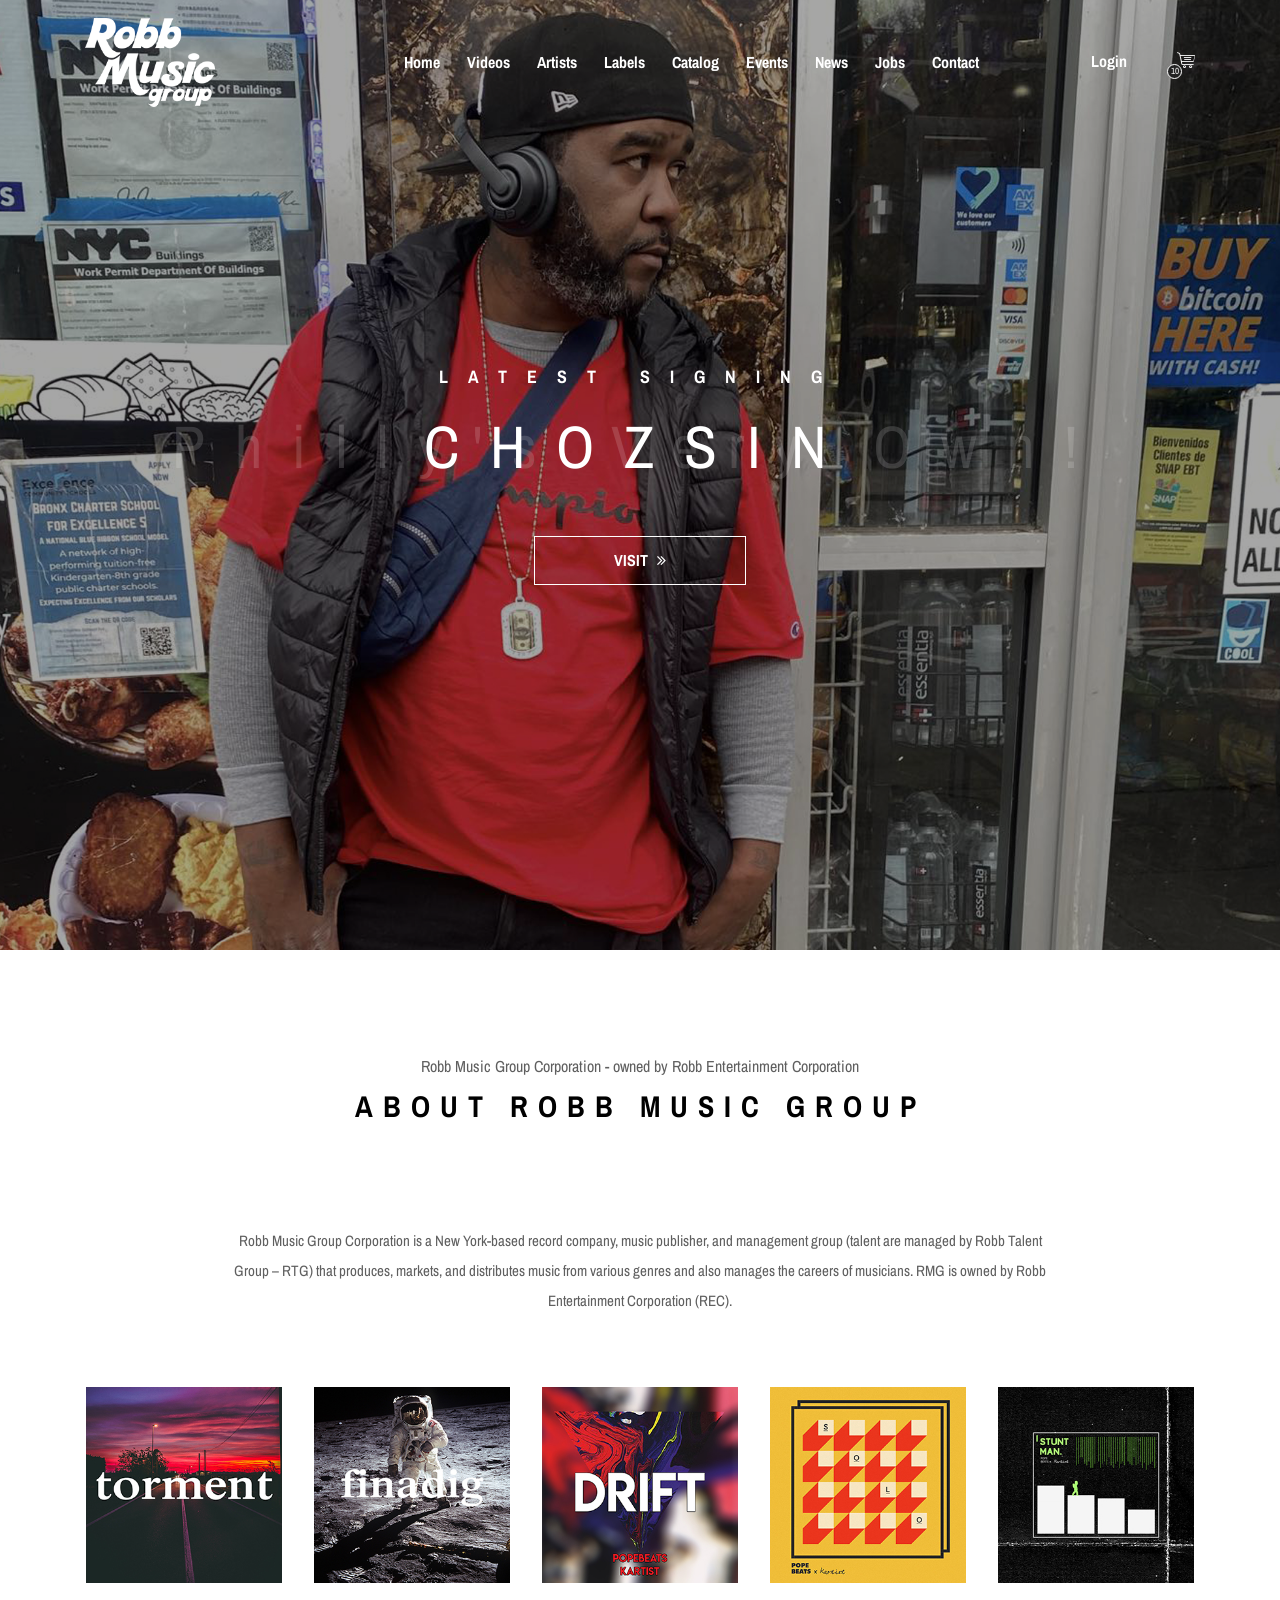
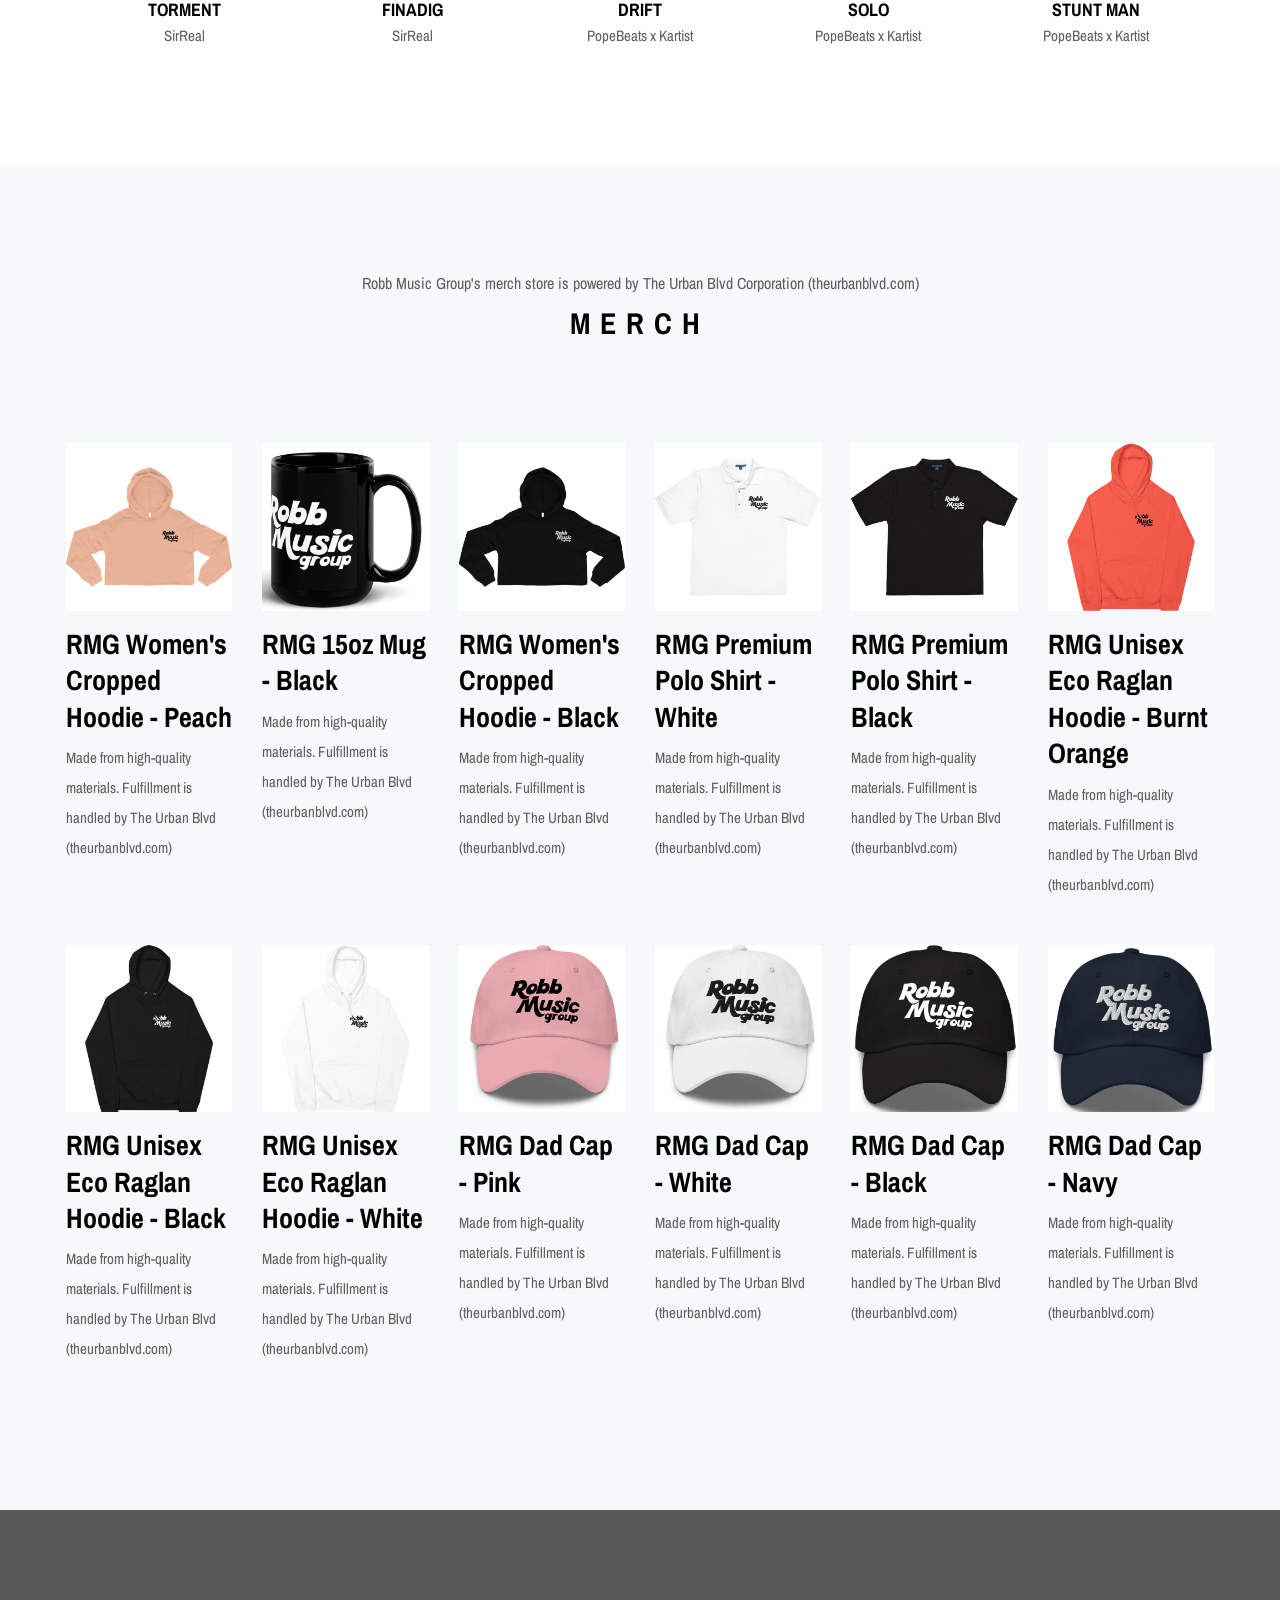
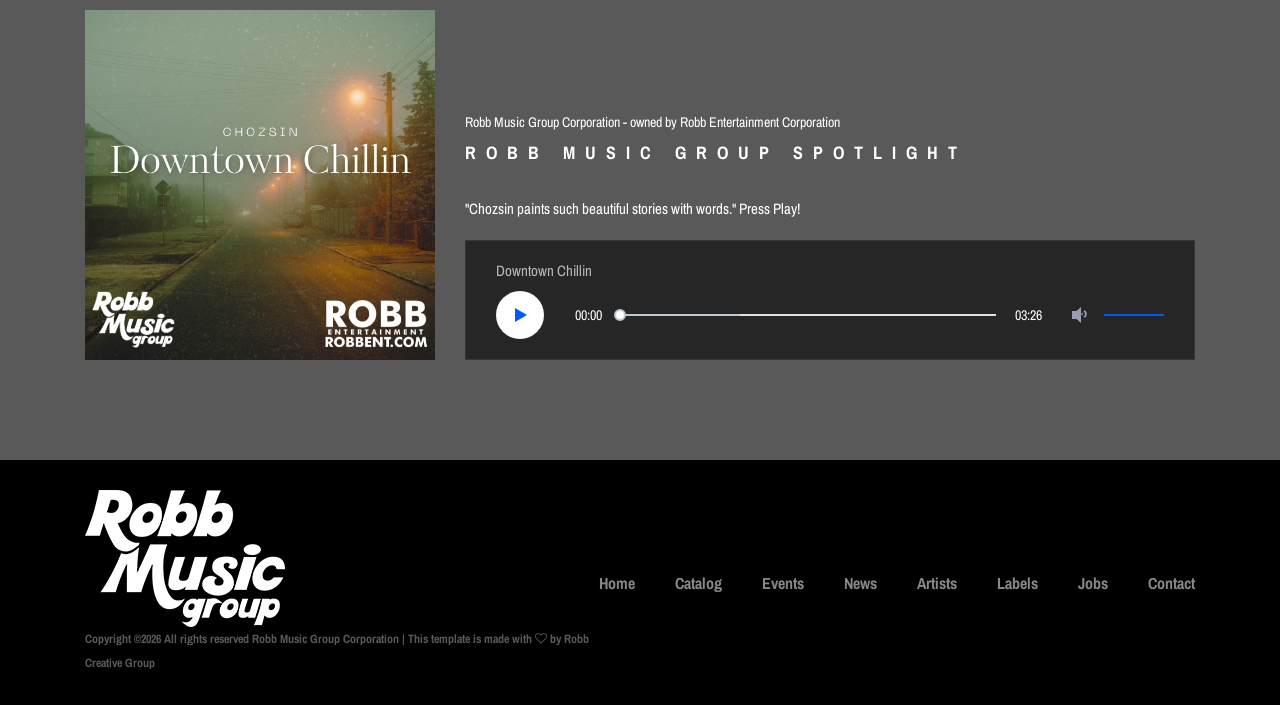
==== index.html @ 7b27e224 "Update" ====
<!DOCTYPE html>
<html lang="en">

<head>
    <meta charset="UTF-8">
    <meta name="description" content="">
    <meta http-equiv="X-UA-Compatible" content="IE=edge">
    <meta name="viewport" content="width=device-width, initial-scale=1, shrink-to-fit=no">
    <!-- The above 4 meta tags *must* come first in the head; any other head content must come *after* these tags -->

    <!-- Title -->
    <title>Robb Music Group Corporation</title>

    <!-- Favicon -->
    <link rel="icon" href="img/core-img/favicon.ico">

    <!-- Stylesheet -->
    <link rel="stylesheet" href="style.css">

</head>

<body>
    <!-- Preloader -->
    <div class="preloader d-flex align-items-center justify-content-center">
        <div class="lds-ellipsis">
            <div></div>
            <div></div>
            <div></div>
            <div></div>
        </div>
    </div>

    <!-- ##### Header Area Start ##### -->
    <header class="header-area">
        <!-- Navbar Area -->
        <div class="oneMusic-main-menu">
            <div class="classy-nav-container breakpoint-off">
                <div class="container">
                    <!-- Menu -->
                    <nav class="classy-navbar justify-content-between" id="oneMusicNav">

                        <!-- Nav brand -->
                        <a href="index.html" class="nav-brand"><img src="img/core-img/logo.png" alt=""></a>

                        <!-- Navbar Toggler -->
                        <div class="classy-navbar-toggler">
                            <span class="navbarToggler"><span></span><span></span><span></span></span>
                        </div>

                        <!-- Menu -->
                        <div class="classy-menu">

                            <!-- Close Button -->
                            <div class="classycloseIcon">
                                <div class="cross-wrap"><span class="top"></span><span class="bottom"></span></div>
                            </div>

                            <!-- Nav Start -->
                            <div class="classynav">
                                <ul>
                                    <li><a href="index.html">Home</a></li>
                                    <li><a href="albums-store.html">Videos</a></li>
                                    <li><a href="artists.html">Artists</a></li>
                                    <li><a href="labels.html">Labels</a></li>
                                    <li><a href="albums-store.html">Catalog</a></li>
                                    <li><a href="event.html">Events</a></li>
                                    <li><a href="blog.html">News</a></li>
                                    <li><a href="https://urhiredjobs.com/">Jobs</a></li>
                                    <li><a href="contact.html">Contact</a></li>
                                </ul>

                                <!-- Login/Register & Cart Button -->
                                <div class="login-register-cart-button d-flex align-items-center">
                                    <!-- Login/Register -->
                                    <div class="login-register-btn mr-50">
                                        <a href="login.html" id="loginBtn">Login</a>
                                    </div>

                                    <!-- Cart Button -->
                                    <div class="cart-btn">
                                        <a href="https://shop.theurbanblvd.com/collections/robb-music-group">
                                            <p><span class="icon-shopping-cart"></span> <span class="quantity">10</span></p>
                                        </a>
                                    </div>
                                </div>
                            </div>
                            <!-- Nav End -->

                        </div>
                    </nav>
                </div>
            </div>
        </div>
    </header>
    <!-- ##### Header Area End ##### -->

    <!-- ##### Hero Area Start ##### -->
    <section class="hero-area">
        <div class="hero-slides owl-carousel">

            <!-- Single Hero Slide -->
            <div class="single-hero-slide d-flex align-items-center justify-content-center">
                <!-- Slide Img -->
                <div class="slide-img bg-img" style="background-image: url(img/bg-img/chozsinhero.jpg);"></div>
                <!-- Slide Content -->
                <div class="container">
                    <div class="row">
                        <div class="col-12">
                            <div class="hero-slides-content text-center">
                                <h6 data-animation="fadeInUp" data-delay="100ms">Latest Signing</h6>
                                <h2 data-animation="fadeInUp" data-delay="300ms">CHOZSIN<span>Philly's very own!</span></h2>
                                <a data-animation="fadeInUp" data-delay="500ms" href="https://www.instagram.com/chozs1n/" class="btn oneMusic-btn mt-50">VISIT <i class="fa fa-angle-double-right"></i></a>
                            </div>
                        </div>
                    </div>
                </div>
            </div>

            <!-- Single Hero Slide -->
            <div class="single-hero-slide d-flex align-items-center justify-content-center">
                <!-- Slide Img -->
                <div class="slide-img bg-img" style="background-image: url(img/bg-img/jeebehero.jpg);"></div>
                <!-- Slide Content -->
                <div class="container">
                    <div class="row">
                        <div class="col-12">
                            <div class="hero-slides-content text-center">
                                <h6 data-animation="fadeInUp" data-delay="100ms">Jeebe</h6>
                                <h2 data-animation="fadeInUp" data-delay="300ms">NZOTO <span>Music Video</span></h2>
                                <a data-animation="fadeInUp" data-delay="500ms" href="https://www.youtube.com/watch?v=au3DeRVLC88" class="btn oneMusic-btn mt-50">WATCH <i class="fa fa-angle-double-right"></i></a>
                            </div>
                        </div>
                    </div>
                </div>
            </div>

            <!-- Single Hero Slide -->
            <div class="single-hero-slide d-flex align-items-center justify-content-center">
                <!-- Slide Img -->
                <div class="slide-img bg-img" style="background-image: url(img/bg-img/palacehero.jpg);"></div>
                <!-- Slide Content -->
                <div class="container">
                    <div class="row">
                        <div class="col-12">
                            <div class="hero-slides-content text-center">
                                <h6 data-animation="fadeInUp" data-delay="100ms">New Release by Palace</h6>
                                <h2 data-animation="fadeInUp" data-delay="300ms">INNER SIGNALS<span>Popebeats</span></h2>
                                <a data-animation="fadeInUp" data-delay="500ms" href="https://open.spotify.com/album/1YZxlTeMihz9KHbWIueZCo?si=mJIWCTdcTB-CY0AoK-rmuA" class="btn oneMusic-btn mt-50">STREAM <i class="fa fa-angle-double-right"></i></a>
                            </div>
                        </div>
                    </div>
                </div>
            </div>

            <!-- Single Hero Slide -->
            <div class="single-hero-slide d-flex align-items-center justify-content-center">
                <!-- Slide Img -->
                <div class="slide-img bg-img" style="background-image: url(img/bg-img/rep2kshero.jpg);"></div>
                <!-- Slide Content -->
                <div class="container">
                    <div class="row">
                        <div class="col-12">
                            <div class="hero-slides-content text-center">
                                <h6 data-animation="fadeInUp" data-delay="100ms">Rep2ks</h6>
                                <h2 data-animation="fadeInUp" data-delay="300ms">JUNEBUG <span>Amazing music</span></h2>
                                <a data-animation="fadeInUp" data-delay="500ms" href="https://open.spotify.com/track/3oKc0AHk4qJK1IhBQqe9eq?si=b1ddf961f2c54167" class="btn oneMusic-btn mt-50">STREAM <i class="fa fa-angle-double-right"></i></a>
                            </div>
                        </div>
                    </div>
                </div>
            </div>

            <!-- Single Hero Slide -->
            <div class="single-hero-slide d-flex align-items-center justify-content-center">
                <!-- Slide Img -->
                <div class="slide-img bg-img" style="background-image: url(img/bg-img/jeebehero1.jpg);"></div>
                <!-- Slide Content -->
                <div class="container">
                    <div class="row">
                        <div class="col-12">
                            <div class="hero-slides-content text-center">
                                <h6 data-animation="fadeInUp" data-delay="100ms">Jeebe</h6>
                                <h2 data-animation="fadeInUp" data-delay="300ms">B.O.M <span>Featuring Prince Smith</span></h2>
                                <a data-animation="fadeInUp" data-delay="500ms" href="https://Robb Music Groupofficial.com/" class="btn oneMusic-btn mt-50">STREAM <i class="fa fa-angle-double-right"></i></a>
                            </div>
                        </div>
                    </div>
                </div>
            </div>

        </div>
    </section>
    <!-- ##### Hero Area End ##### -->

    <!-- ##### Latest Albums Area Start ##### -->
    <section class="latest-albums-area section-padding-100">
        <div class="container">
            <div class="row">
                <div class="col-12">
                    <div class="section-heading style-2">
                        <p>Robb Music Group Corporation - owned by Robb Entertainment Corporation</p>
                        <h2>About Robb Music Group</h2>
                    </div>
                </div>
            </div>
            <div class="row justify-content-center">
                <div class="col-12 col-lg-9">
                    <div class="ablums-text text-center mb-70">
                        <p>Robb Music Group Corporation is a New York-based record company, music publisher, and management group (talent are managed by Robb Talent Group – RTG) that produces, markets, and distributes music from various genres and also manages the careers of musicians. RMG is owned by Robb Entertainment Corporation (REC).</p>
                    </div>
                </div>
            </div>

            <div class="row">
                <div class="col-12">
                    <div class="albums-slideshow owl-carousel">
                        <!-- Single Album -->
                        <div class="single-album">
                            <a href="https://open.spotify.com/track/1r0NG6lVWHlZUqFneJoPmg?si=15a54ad79b764eb8"><img src="img/bg-img/c1.jpg" alt="Robb Music Group Corporation"></a>
                            <div class="album-info">
                                <a href="https://open.spotify.com/track/1r0NG6lVWHlZUqFneJoPmg?si=15a54ad79b764eb8">
                                    <h5>Torment</h5>
                                </a>
                                <p>SirReal</p>
                            </div>
                        </div>

                        <!-- Single Album -->
                        <div class="single-album">
                            <a href="https://open.spotify.com/track/0daNzZZ4RZuaEDmq2dTiZl?si=450ac13372b746bf"><img src="img/bg-img/c2.jpg" alt="Robb Music Group Corporation"></a>
                            <div class="album-info">
                                <a href="https://open.spotify.com/track/0daNzZZ4RZuaEDmq2dTiZl?si=450ac13372b746bf">
                                    <h5>Finadig</h5>
                                </a>
                                <p>SirReal</p>
                            </div>
                        </div>

                        <!-- Single Album -->
                        <div class="single-album">
                            <a href="https://open.spotify.com/track/1tt6XEsMF9qSlwZpNbR5u5?si=944e5efd3550488c"><img src="img/bg-img/c3.jpg" alt="Robb Music Group Corporation"></a>
                            <div class="album-info">
                                <a href="https://open.spotify.com/track/1tt6XEsMF9qSlwZpNbR5u5?si=944e5efd3550488c">
                                    <h5>Drift</h5>
                                </a>
                                <p>PopeBeats x Kartist</p>
                            </div>
                        </div>

                        <!-- Single Album -->
                        <div class="single-album">
                            <a href="https://open.spotify.com/track/49kgpZZ47cbXOAqIHxSPqx?si=6a084a8205334ecf"><img src="img/bg-img/c4.jpg" alt="Robb Music Group Corporation"></a>
                            <div class="album-info">
                                <a href="https://open.spotify.com/track/49kgpZZ47cbXOAqIHxSPqx?si=6a084a8205334ecf">
                                    <h5>Solo</h5>
                                </a>
                                <p>PopeBeats x Kartist</p>
                            </div>
                        </div>

                        <!-- Single Album -->
                        <div class="single-album">
                            <a href="https://open.spotify.com/track/5HzksizXGx1Nel2k7K8Su0?si=355fcadecc0043a8"><img src="img/bg-img/c5.jpg" alt="Robb Music Group Corporation"></a>
                            <div class="album-info">
                                <a href="https://open.spotify.com/track/5HzksizXGx1Nel2k7K8Su0?si=355fcadecc0043a8">
                                    <h5>Stunt Man</h5>
                                </a>
                                <p>PopeBeats x Kartist</p>
                            </div>
                        </div>

                        <!-- Single Album -->
                        <div class="single-album">
                            <a href="https://open.spotify.com/track/4z78V4D6aC7U1vCPOu0Vik?si=b2227c08ce694f61"><img src="img/bg-img/c6.jpg" alt="Robb Music Group Corporation"></a>
                            <div class="album-info">
                                <a href="https://open.spotify.com/track/4z78V4D6aC7U1vCPOu0Vik?si=b2227c08ce694f61">
                                    <h5>The Seeker</h5>
                                </a>
                                <p>Romane Robb x SirReal</p>
                            </div>
                        </div>

                        <!-- Single Album -->
                        <div class="single-album">
                            <a href="https://open.spotify.com/track/7e2Lb6mkmTPztJPt1THRW9?si=dc5e16cf79ef4ea3"><img src="img/bg-img/c7.jpg" alt="Robb Music Group Corporation"></a>
                            <div class="album-info">
                                <a href="https://open.spotify.com/track/7e2Lb6mkmTPztJPt1THRW9?si=dc5e16cf79ef4ea3">
                                    <h5>The Revenger</h5>
                                </a>
                                <p>Romane Robb x SirReal</p>
                            </div>
                        </div>

                        <!-- Single Album -->
                        <div class="single-album">
                            <a href="https://open.spotify.com/track/44lK8zp44pGUaod1FqeRrA?si=3d450d6351024040"><img src="img/bg-img/c8.jpg" alt="Robb Music Group Corporation"></a>
                            <div class="album-info">
                                <a href="https://open.spotify.com/track/44lK8zp44pGUaod1FqeRrA?si=3d450d6351024040">
                                    <h5>Danish</h5>
                                </a>
                                <p>SirReal</p>
                            </div>
                        </div>

                        <!-- Single Album -->
                        <div class="single-album">
                            <a href="https://open.spotify.com/track/3oKPhLtAmfflBQRFknx0vp?si=7e1c927ba74c4b9e"><img src="img/bg-img/c9.jpg" alt="Robb Music Group Corporation"></a>
                            <div class="album-info">
                                <a href="https://open.spotify.com/track/3oKPhLtAmfflBQRFknx0vp?si=7e1c927ba74c4b9e">
                                    <h5>Head Glitch</h5>
                                </a>
                                <p>SirReal</p>
                            </div>
                        </div>

                        <!-- Single Album -->
                        <div class="single-album">
                            <a href="https://open.spotify.com/track/6KG5zJgoDLiXaIEWGJjdmI?si=c43047967ea24658"><img src="img/bg-img/c10.jpg" alt="Robb Music Group Corporation"></a>
                            <div class="album-info">
                                <a href="https://open.spotify.com/track/6KG5zJgoDLiXaIEWGJjdmI?si=c43047967ea24658">
                                    <h5>Good Rum Vacations</h5>
                                </a>
                                <p>SirReal</p>
                            </div>
                        </div>
                    </div>
                </div>
            </div>
        </div>
    </section>
    <!-- ##### Latest Albums Area End ##### -->

    <!-- ##### Buy Now Area Start ##### -->
    <section class="oneMusic-buy-now-area has-fluid bg-gray section-padding-100">
        <div class="container-fluid">
            <div class="row">
                <div class="col-12">
                    <div class="section-heading style-2">
                        <p>Robb Music Group's merch store is powered by The Urban Blvd Corporation (theurbanblvd.com)</p>
                        <h2>Merch</h2>
                    </div>
                </div>
            </div>

            <div class="row">

                <!-- Single Album Area -->
                <div class="col-12 col-sm-6 col-md-4 col-lg-2">
                    <div class="single-album-area wow fadeInUp" data-wow-delay="100ms">
                        <div class="album-thumb">
                            <a href="https://shop.theurbanblvd.com/products/robb-music-group-womens-cropped-hoodie-peach"><img src="img/bg-img/m1.jpg" alt="The Urban Blvd Corporation"></a>
                        </div>
                        <div class="album-info">
                            <a href="https://shop.theurbanblvd.com/products/robb-music-group-womens-cropped-hoodie-peach">
                                <h3>RMG Women's Cropped Hoodie - Peach</h3>
                            </a>
                            <p>Made from high-quality materials. Fulfillment is handled by The Urban Blvd (theurbanblvd.com)</p>
                        </div>
                    </div>
                </div>

                <!-- Single Album Area -->
                <div class="col-12 col-sm-6 col-md-4 col-lg-2">
                    <div class="single-album-area wow fadeInUp" data-wow-delay="200ms">
                        <div class="album-thumb">
                            <a href="https://shop.theurbanblvd.com/products/robb-music-group-15oz-mug-black"><img src="img/bg-img/m2.jpg" alt="The Urban Blvd Corporation"></a>
                        </div>
                        <div class="album-info">
                            <a href="https://shop.theurbanblvd.com/products/robb-music-group-15oz-mug-black">
                                <h3>RMG 15oz Mug - Black</h3>
                            </a>
                            <p>Made from high-quality materials. Fulfillment is handled by The Urban Blvd (theurbanblvd.com)</p>
                        </div>
                    </div>
                </div>

                <!-- Single Album Area -->
                <div class="col-12 col-sm-6 col-md-4 col-lg-2">
                    <div class="single-album-area wow fadeInUp" data-wow-delay="300ms">
                        <div class="album-thumb">
                            <a href="https://shop.theurbanblvd.com/products/robb-music-group-womens-cropped-hoodie-white"><img src="img/bg-img/m3.jpg" alt="The Urban Blvd Corporation"></a>
                        </div>
                        <div class="album-info">
                            <a href="https://shop.theurbanblvd.com/products/robb-music-group-womens-cropped-hoodie-white">
                                <h3>RMG Women's Cropped Hoodie - Black</h3>
                            </a>
                            <p>Made from high-quality materials. Fulfillment is handled by The Urban Blvd (theurbanblvd.com)</p>
                        </div>
                    </div>
                </div>

                <!-- Single Album Area -->
                <div class="col-12 col-sm-6 col-md-4 col-lg-2">
                    <div class="single-album-area wow fadeInUp" data-wow-delay="400ms">
                        <div class="album-thumb">
                            <a href="https://shop.theurbanblvd.com/products/robb-music-group-premium-polo-shirt-white"><img src="img/bg-img/m4.jpg" alt="The Urban Blvd Corporation"></a>
                        </div>
                        <div class="album-info">
                            <a href="https://shop.theurbanblvd.com/products/robb-music-group-premium-polo-shirt-white">
                                <h3>RMG Premium Polo Shirt - White</h3>
                            </a>
                            <p>Made from high-quality materials. Fulfillment is handled by The Urban Blvd (theurbanblvd.com)</p>
                        </div>
                    </div>
                </div>

                <!-- Single Album Area -->
                <div class="col-12 col-sm-6 col-md-4 col-lg-2">
                    <div class="single-album-area wow fadeInUp" data-wow-delay="500ms">
                        <div class="album-thumb">
                            <a href="https://shop.theurbanblvd.com/products/robb-music-group-premium-polo-shirt-black"><img src="img/bg-img/m5.jpg" alt="The Urban Blvd Corporation"></a>
                        </div>
                        <div class="album-info">
                            <a href="https://shop.theurbanblvd.com/products/robb-music-group-premium-polo-shirt-black">
                                <h3>RMG Premium Polo Shirt - Black</h3>
                            </a>
                            <p>Made from high-quality materials. Fulfillment is handled by The Urban Blvd (theurbanblvd.com)</p>
                        </div>
                    </div>
                </div>

                <!-- Single Album Area -->
                <div class="col-12 col-sm-6 col-md-4 col-lg-2">
                    <div class="single-album-area wow fadeInUp" data-wow-delay="600ms">
                        <div class="album-thumb">
                            <a href="https://shop.theurbanblvd.com/products/robb-music-group-unisex-eco-raglan-hoodie-burnt-orange"><img src="img/bg-img/m6.jpg" alt="The Urban Blvd Corporation"></a>
                        </div>
                        <div class="album-info">
                            <a href="https://shop.theurbanblvd.com/products/robb-music-group-unisex-eco-raglan-hoodie-burnt-orange">
                                <h3>RMG Unisex Eco Raglan Hoodie - Burnt Orange</h3>
                            </a>
                            <p>Made from high-quality materials. Fulfillment is handled by The Urban Blvd (theurbanblvd.com)</p>
                        </div>
                    </div>
                </div>

                <!-- Single Album Area -->
                <div class="col-12 col-sm-6 col-md-4 col-lg-2">
                    <div class="single-album-area wow fadeInUp" data-wow-delay="100ms">
                        <div class="album-thumb">
                            <a href="https://shop.theurbanblvd.com/products/robb-music-group-unisex-eco-raglan-hoodie-black"><img src="img/bg-img/m7.jpg" alt="The Urban Blvd Corporation"></a>
                        </div>
                        <div class="album-info">
                            <a href="https://shop.theurbanblvd.com/products/robb-music-group-unisex-eco-raglan-hoodie-black">
                                <h3>RMG Unisex Eco Raglan Hoodie - Black</h3>
                            </a>
                            <p>Made from high-quality materials. Fulfillment is handled by The Urban Blvd (theurbanblvd.com)</p>
                        </div>
                    </div>
                </div>

                <!-- Single Album Area -->
                <div class="col-12 col-sm-6 col-md-4 col-lg-2">
                    <div class="single-album-area wow fadeInUp" data-wow-delay="200ms">
                        <div class="album-thumb">
                            <a href="https://shop.theurbanblvd.com/products/robb-music-group-unisex-eco-raglan-hoodie-white"><img src="img/bg-img/m8.jpg" alt="The Urban Blvd Corporation"></a>
                        </div>
                        <div class="album-info">
                            <a href="https://shop.theurbanblvd.com/products/robb-music-group-unisex-eco-raglan-hoodie-white">
                                <h3>RMG Unisex Eco Raglan Hoodie - White</h3>
                            </a>
                            <p>Made from high-quality materials. Fulfillment is handled by The Urban Blvd (theurbanblvd.com)</p>
                        </div>
                    </div>
                </div>

                <!-- Single Album Area -->
                <div class="col-12 col-sm-6 col-md-4 col-lg-2">
                    <div class="single-album-area wow fadeInUp" data-wow-delay="300ms">
                        <div class="album-thumb">
                            <a href="https://shop.theurbanblvd.com/products/robb-music-group-dad-cap-pink"><img src="img/bg-img/m9.jpg" alt="The Urban Blvd Corporation"></a>
                        </div>
                        <div class="album-info">
                            <a href="https://shop.theurbanblvd.com/products/robb-music-group-dad-cap-pink">
                                <h3>RMG Dad Cap - Pink</h3>
                            </a>
                            <p>Made from high-quality materials. Fulfillment is handled by The Urban Blvd (theurbanblvd.com)</p>
                        </div>
                    </div>
                </div>

                <!-- Single Album Area -->
                <div class="col-12 col-sm-6 col-md-4 col-lg-2">
                    <div class="single-album-area wow fadeInUp" data-wow-delay="400ms">
                        <div class="album-thumb">
                            <a href="https://shop.theurbanblvd.com/products/robb-music-group-dad-cap-white"><img src="img/bg-img/m10.jpg" alt="The Urban Blvd Corporation"></a>
                        </div>
                        <div class="album-info">
                            <a href="https://shop.theurbanblvd.com/products/robb-music-group-dad-cap-white">
                                <h3>RMG Dad Cap - White</h3>
                            </a>
                            <p>Made from high-quality materials. Fulfillment is handled by The Urban Blvd (theurbanblvd.com)</p>
                        </div>
                    </div>
                </div>

                <!-- Single Album Area -->
                <div class="col-12 col-sm-6 col-md-4 col-lg-2">
                    <div class="single-album-area wow fadeInUp" data-wow-delay="500ms">
                        <div class="album-thumb">
                            <a href="https://shop.theurbanblvd.com/products/robb-music-group-dad-cap-black"><img src="img/bg-img/m11.jpg" alt="The Urban Blvd Corporation"></a>
                        </div>
                        <div class="album-info">
                            <a href="https://shop.theurbanblvd.com/products/robb-music-group-dad-cap-black">
                                <h3>RMG Dad Cap - Black</h3>
                            </a>
                            <p>Made from high-quality materials. Fulfillment is handled by The Urban Blvd (theurbanblvd.com)</p>
                        </div>
                    </div>
                </div>

                <!-- Single Album Area -->
                <div class="col-12 col-sm-6 col-md-4 col-lg-2">
                    <div class="single-album-area wow fadeInUp" data-wow-delay="600ms">
                        <div class="album-thumb">
                            <a href="https://shop.theurbanblvd.com/products/robb-music-group-dad-cap-navy"><img src="img/bg-img/m12.jpg" alt="The Urban Blvd Corporation"></a>
                        </div>
                        <div class="album-info">
                            <a href="https://shop.theurbanblvd.com/products/robb-music-group-dad-cap-navy">
                                <h3>RMG Dad Cap - Navy</h3>
                            </a>
                            <p>Made from high-quality materials. Fulfillment is handled by The Urban Blvd (theurbanblvd.com)</p>
                        </div>
                    </div>
                </div>

            </div>

            <div class="row">
                <div class="col-12">
                    <div class="load-more-btn text-center wow fadeInUp" data-wow-delay="300ms">
                        <!-- <a href="#" class="btn oneMusic-btn">Load More <i class="fa fa-angle-double-right"></i></a> -->
                    </div>
                </div>
            </div>
        </div>
    </section>
    <!-- ##### Buy Now Area End ##### -->

    <!-- ##### Featured Artist Area Start ##### -->
    <section class="featured-artist-area section-padding-100 bg-img bg-overlay bg-fixed" style="background-image: url(img/bg-img/bg-4.jpg);">
        <div class="container">
            <div class="row align-items-end">
                <div class="col-12 col-md-5 col-lg-4">
                    <div class="featured-artist-thumb">
                        <a href="https://shop.theurbanblvd.com"><img src="img/bg-img/downtownchillin.jpg" alt="The Urban Blvd Corporation"></a>
                    </div>
                </div>
                <div class="col-12 col-md-7 col-lg-8">
                    <div class="featured-artist-content">
                        <!-- Section Heading -->
                        <div class="section-heading white text-left mb-30">
                            <p>Robb Music Group Corporation - owned by Robb Entertainment Corporation</p>
                            <h2>Robb Music Group Spotlight</h2>
                        </div>
                        <p>"Chozsin paints such beautiful stories with words." Press Play!</p>
                        <div class="song-play-area">
                            <div class="song-name">
                                <p>Downtown Chillin</p>
                            </div>
                            <audio preload="auto" controls>
                                <source src="audio/dowtown_chillin.mp3">
                            </audio>
                        </div>
                    </div>
                </div>
            </div>
        </div>
    </section>
    <!-- ##### Featured Artist Area End ##### --> 

    <!-- ##### Footer Area Start ##### -->
    <footer class="footer-area">
        <div class="container">
            <div class="row d-flex flex-wrap align-items-center">
                <div class="col-12 col-md-6">
                    <a href="#"><img src="img/core-img/logo.png" alt=""></a>
                    <p class="copywrite-text"><a href="https://robbent.com/"><!-- Link back to Colorlib can't be removed. Template is licensed under CC BY 3.0. -->
Copyright &copy;<script>document.write(new Date().getFullYear());</script> All rights reserved Robb Music Group Corporation | This template is made with <i class="fa fa-heart-o" aria-hidden="true"></i> by <a href="https://robbcre.com" target="_blank">Robb Creative Group</a>
<!-- Link back to Colorlib can't be removed. Template is licensed under CC BY 3.0. --></p>
                </div>

                <div class="col-12 col-md-6">
                    <div class="footer-nav">
                        <ul>
                            <li><a href="index.html">Home</a></li>
                            <li><a href="albums-store.html">Catalog</a></li>
                            <li><a href="event.html">Events</a></li>
                            <li><a href="blog.html">News</a></li>
                            <li><a href="artists.html">Artists</a></li>
                            <li><a href="labels.html">Labels</a></li>
                            <li><a href="https://urhiredjobs.com/">Jobs</a></li>
                            <li><a href="contact.html">Contact</a></li>
                        </ul>
                    </div>
                </div>
            </div>
        </div>
    </footer>
    <!-- ##### Footer Area Start ##### -->

    <!-- ##### All Javascript Script ##### -->
    <!-- jQuery-2.2.4 js -->
    <script src="js/jquery/jquery-2.2.4.min.js"></script>
    <!-- Popper js -->
    <script src="js/bootstrap/popper.min.js"></script>
    <!-- Bootstrap js -->
    <script src="js/bootstrap/bootstrap.min.js"></script>
    <!-- All Plugins js -->
    <script src="js/plugins/plugins.js"></script>
    <!-- Active js -->
    <script src="js/active.js"></script>
</body>

</html>
---- style.css ----
/* [Master Stylesheet - v1.0] */
/* :: 1.0 Import Fonts */
@import url("https://fonts.googleapis.com/css?family=Archivo+Narrow:400,400i,500,500i,600,600i,700,700i");
/* :: 2.0 Import All CSS */
@import url(css/bootstrap.min.css);
@import url(css/classy-nav.css);
@import url(css/owl.carousel.min.css);
@import url(css/animate.css);
@import url(css/magnific-popup.css);
@import url(css/font-awesome.min.css);
@import url(css/audioplayer.css);
@import url(css/one-music-icon.css);
/* :: 3.0 Base CSS */
* {
  margin: 0;
  padding: 0; }

body {
  font-family: "Archivo Narrow", sans-serif;
  font-size: 14px; }

h1,
h2,
h3,
h4,
h5,
h6 {
  font-family: "Archivo Narrow", sans-serif;
  color: #000000;
  line-height: 1.3;
  font-weight: 700; }

p {
  font-family: "Archivo Narrow", sans-serif;
  color: #5f5f5f;
  font-size: 15px;
  line-height: 2;
  font-weight: 400; }

a,
a:hover,
a:focus {
  -webkit-transition-duration: 500ms;
  transition-duration: 500ms;
  text-decoration: none;
  outline: 0 solid transparent;
  color: #000000;
  font-weight: 700;
  font-size: 16px;
  font-family: "Archivo Narrow", sans-serif; }

ul,
ol {
  margin: 0; }
  ul li,
  ol li {
    list-style: none; }

img {
  height: auto;
  max-width: 100%; }

/* :: 3.1.0 Spacing */
.mt-15 {
  margin-top: 15px !important; }

.mt-30 {
  margin-top: 30px !important; }

.mt-50 {
  margin-top: 50px !important; }

.mt-70 {
  margin-top: 70px !important; }

.mt-100 {
  margin-top: 100px !important; }

.mb-15 {
  margin-bottom: 15px !important; }

.mb-30 {
  margin-bottom: 30px !important; }

.mb-50 {
  margin-bottom: 50px !important; }

.mb-70 {
  margin-bottom: 70px !important; }

.mb-100 {
  margin-bottom: 100px !important; }

.ml-15 {
  margin-left: 15px !important; }

.ml-30 {
  margin-left: 30px !important; }

.ml-50 {
  margin-left: 50px !important; }

.mr-15 {
  margin-right: 15px !important; }

.mr-30 {
  margin-right: 30px !important; }

.mr-50 {
  margin-right: 50px !important; }

/* :: 3.2.0 Height */
.height-400 {
  height: 400px !important; }

.height-500 {
  height: 500px !important; }

.height-600 {
  height: 600px !important; }

.height-700 {
  height: 700px !important; }

.height-800 {
  height: 800px !important; }

/* :: 3.3.0 Section Padding */
.section-padding-100 {
  padding-top: 100px;
  padding-bottom: 100px; }

.section-padding-100-0 {
  padding-top: 100px;
  padding-bottom: 0; }

.section-padding-0-100 {
  padding-top: 0;
  padding-bottom: 100px; }

.section-padding-100-70 {
  padding-top: 100px;
  padding-bottom: 70px; }

/* :: 3.4.0 Section Heading */
.section-heading {
  position: relative;
  z-index: 1;
  margin-bottom: 100px;
  text-align: center; }
  .section-heading p {
    color: #5f5f5f;
    font-size: 14px;
    margin-bottom: 5px; }
  .section-heading h2 {
    font-size: 18px;
    text-transform: uppercase;
    letter-spacing: 10px;
    margin-bottom: 0; }
    @media only screen and (max-width: 767px) {
      .section-heading h2 {
        letter-spacing: 5px; } }
  .section-heading.white h2 {
    color: #fff; }
  .section-heading.style-2 p {
    font-size: 16px; }
  .section-heading.style-2 h2 {
    font-size: 30px; }
    @media only screen and (max-width: 767px) {
      .section-heading.style-2 h2 {
        font-size: 24px; } }

/* :: 3.5.0 Preloader */
.preloader {
  background-color: #ffffff;
  width: 100%;
  height: 100%;
  position: fixed;
  top: 0;
  left: 0;
  right: 0;
  z-index: 99999; }
  .preloader .lds-ellipsis {
    display: inline-block;
    position: relative;
    width: 64px;
    height: 64px; }
    .preloader .lds-ellipsis div {
      position: absolute;
      top: 27px;
      width: 11px;
      height: 11px;
      border-radius: 50%;
      background: #000000;
      animation-timing-function: cubic-bezier(0, 1, 1, 0); }
      .preloader .lds-ellipsis div:nth-child(1) {
        left: 6px;
        -webkit-animation: lds-ellipsis1 0.6s infinite;
        animation: lds-ellipsis1 0.6s infinite; }
      .preloader .lds-ellipsis div:nth-child(2) {
        left: 6px;
        -webkit-animation: lds-ellipsis2 0.6s infinite;
        animation: lds-ellipsis2 0.6s infinite; }
      .preloader .lds-ellipsis div:nth-child(3) {
        left: 26px;
        -webkit-animation: lds-ellipsis2 0.6s infinite;
        animation: lds-ellipsis2 0.6s infinite; }
      .preloader .lds-ellipsis div:nth-child(4) {
        left: 45px;
        -webkit-animation: lds-ellipsis3 0.6s infinite;
        animation: lds-ellipsis3 0.6s infinite; }

@-webkit-keyframes lds-ellipsis1 {
  0% {
    -webkit-transform: scale(0);
    transform: scale(0); }
  100% {
    -webkit-transform: scale(1);
    transform: scale(1); } }
@keyframes lds-ellipsis1 {
  0% {
    -webkit-transform: scale(0);
    transform: scale(0); }
  100% {
    -webkit-transform: scale(1);
    transform: scale(1); } }
@-webkit-keyframes lds-ellipsis3 {
  0% {
    -webkit-transform: scale(1);
    transform: scale(1); }
  100% {
    -webkit-transform: scale(0);
    transform: scale(0); } }
@keyframes lds-ellipsis3 {
  0% {
    -webkit-transform: scale(1);
    transform: scale(1); }
  100% {
    -webkit-transform: scale(0);
    transform: scale(0); } }
@-webkit-keyframes lds-ellipsis2 {
  0% {
    -webkit-transform: translate(0, 0);
    transform: translate(0, 0); }
  100% {
    -webkit-transform: translate(19px, 0);
    transform: translate(19px, 0); } }
@keyframes lds-ellipsis2 {
  0% {
    -webkit-transform: translate(0, 0);
    transform: translate(0, 0); }
  100% {
    -webkit-transform: translate(19px, 0);
    transform: translate(19px, 0); } }
/* :: 3.6.0 Miscellaneous */
.bg-img {
  background-position: center center;
  background-size: cover;
  background-repeat: no-repeat; }

.bg-white {
  background-color: #ffffff !important; }

.bg-dark {
  background-color: #000000 !important; }

.bg-transparent {
  background-color: transparent !important; }

.bg-gray {
  background-color: #f5f9fa; }

.font-bold {
  font-weight: 700; }

.font-light {
  font-weight: 300; }

.bg-overlay {
  position: relative;
  z-index: 2;
  background-position: center center;
  background-size: cover; }
  .bg-overlay::after {
    background-color: rgba(0, 0, 0, 0.65);
    position: absolute;
    z-index: -1;
    top: 0;
    left: 0;
    width: 100%;
    height: 100%;
    content: ""; }

.bg-fixed {
  background-attachment: fixed !important; }

/* :: 3.7.0 ScrollUp */
#scrollUp {
  background-color: #000000;
  border-radius: 0;
  bottom: 50px;
  box-shadow: 0 2px 6px 0 rgba(0, 0, 0, 0.3);
  color: #ffffff;
  font-size: 24px;
  height: 40px;
  line-height: 40px;
  right: 50px;
  text-align: center;
  width: 40px;
  -webkit-transition-duration: 500ms;
  transition-duration: 500ms;
  box-shadow: 0 1px 5px 2px rgba(0, 0, 0, 0.15); }
  @media only screen and (max-width: 767px) {
    #scrollUp {
      right: 30px;
      bottom: 30px; } }
  #scrollUp:hover {
    background-color: #fff;
    color: #232323; }

/* :: 3.8.0 oneMusic Button */
.oneMusic-btn {
  background-color: #fff;
  -webkit-transition-duration: 500ms;
  transition-duration: 500ms;
  position: relative;
  z-index: 1;
  display: inline-block;
  min-width: 212px;
  height: 49px;
  color: #000;
  border: 1px solid #000;
  border-radius: 0;
  padding: 0 30px;
  font-size: 16px;
  line-height: 47px;
  font-weight: 700;
  text-transform: capitalize; }
  .oneMusic-btn i {
    margin-left: 5px; }
  .oneMusic-btn:hover, .oneMusic-btn:focus {
    font-size: 16px;
    font-weight: 700;
    background-color: #000000;
    color: #fff; }
  .oneMusic-btn.btn-2 {
    background-color: #000000;
    color: #fff; }
    .oneMusic-btn.btn-2:hover, .oneMusic-btn.btn-2:focus {
      background-color: #fff;
      color: #232323; }

/* :: 4.0 Header Area CSS */
.header-area {
  position: absolute;
  z-index: 1000;
  width: 100%;
  top: 20px;
  left: 0;
  z-index: 1000; }
  .header-area .oneMusic-main-menu {
    position: relative;
    width: 100%;
    height: 85px;
    background-color: transparent; }
    @media only screen and (max-width: 767px) {
      .header-area .oneMusic-main-menu {
        height: 70px; } }
    .header-area .oneMusic-main-menu .classy-nav-container {
      background-color: transparent; }
    .header-area .oneMusic-main-menu .classy-navbar {
      background-color: transparent;
      height: 85px;
      padding: 0; }
      @media only screen and (max-width: 767px) {
        .header-area .oneMusic-main-menu .classy-navbar {
          height: 70px; } }
      .header-area .oneMusic-main-menu .classy-navbar .classynav ul li a {
        font-weight: 700;
        text-transform: capitalize;
        color: #ffffff;
        font-size: 16px; }
        .header-area .oneMusic-main-menu .classy-navbar .classynav ul li a:hover, .header-area .oneMusic-main-menu .classy-navbar .classynav ul li a:focus {
          color: rgba(255, 255, 255, 0.7); }
        @media only screen and (min-width: 768px) and (max-width: 991px) {
          .header-area .oneMusic-main-menu .classy-navbar .classynav ul li a {
            background-color: #000000;
            border-bottom-color: rgba(255, 255, 255, 0.1); } }
        @media only screen and (max-width: 767px) {
          .header-area .oneMusic-main-menu .classy-navbar .classynav ul li a {
            background-color: #000000;
            border-bottom-color: rgba(255, 255, 255, 0.1); } }
      .header-area .oneMusic-main-menu .classy-navbar .classynav ul li.megamenu-item > a::after,
      .header-area .oneMusic-main-menu .classy-navbar .classynav ul li.has-down > a::after {
        color: #ffffff; }
      .header-area .oneMusic-main-menu .classy-navbar .classynav ul li.megamenu-item ul li > a::after,
      .header-area .oneMusic-main-menu .classy-navbar .classynav ul li.has-down ul li > a::after {
        color: #232323; }
        @media only screen and (max-width: 767px) {
          .header-area .oneMusic-main-menu .classy-navbar .classynav ul li.megamenu-item ul li > a::after,
          .header-area .oneMusic-main-menu .classy-navbar .classynav ul li.has-down ul li > a::after {
            color: #ffffff; } }
      .header-area .oneMusic-main-menu .classy-navbar .classynav ul li ul li a {
        color: #232323; }
        .header-area .oneMusic-main-menu .classy-navbar .classynav ul li ul li a:hover, .header-area .oneMusic-main-menu .classy-navbar .classynav ul li ul li a:focus {
          color: #888888; }
        @media only screen and (min-width: 992px) and (max-width: 1199px) {
          .header-area .oneMusic-main-menu .classy-navbar .classynav ul li ul li a {
            padding: 0 15px; } }
        @media only screen and (min-width: 768px) and (max-width: 991px) {
          .header-area .oneMusic-main-menu .classy-navbar .classynav ul li ul li a {
            color: #ffffff;
            padding: 0 30px;
            border-bottom-color: rgba(255, 255, 255, 0.1); } }
        @media only screen and (max-width: 767px) {
          .header-area .oneMusic-main-menu .classy-navbar .classynav ul li ul li a {
            color: #ffffff;
            padding: 0 30px;
            border-bottom-color: rgba(255, 255, 255, 0.1) !important; } }
      .header-area .oneMusic-main-menu .classy-navbar .classynav ul li .dropdown li .dropdown li .dropdown li a {
        border-bottom: 1px solid rgba(242, 244, 248, 0.7); }
        @media only screen and (min-width: 768px) and (max-width: 991px) {
          .header-area .oneMusic-main-menu .classy-navbar .classynav ul li .dropdown li .dropdown li .dropdown li a {
            border-bottom-color: rgba(255, 255, 255, 0.1) !important; } }
        @media only screen and (max-width: 767px) {
          .header-area .oneMusic-main-menu .classy-navbar .classynav ul li .dropdown li .dropdown li .dropdown li a {
            border-bottom-color: rgba(255, 255, 255, 0.1) !important; } }
    .header-area .oneMusic-main-menu .login-register-cart-button {
      position: relative;
      z-index: 1;
      margin-left: 100px; }
      @media only screen and (min-width: 768px) and (max-width: 991px) {
        .header-area .oneMusic-main-menu .login-register-cart-button {
          margin-left: 12px;
          margin-top: 15px; } }
      @media only screen and (max-width: 767px) {
        .header-area .oneMusic-main-menu .login-register-cart-button {
          margin-left: 12px;
          margin-top: 15px; } }
      .header-area .oneMusic-main-menu .login-register-cart-button .login-register-btn {
        position: relative;
        z-index: 10; }
        .header-area .oneMusic-main-menu .login-register-cart-button .login-register-btn a {
          -webkit-transition-duration: 500ms;
          transition-duration: 500ms;
          margin-bottom: 0;
          color: #fff;
          font-weight: 700;
          font-size: 16px;
          cursor: pointer;
          line-height: 1; }
          .header-area .oneMusic-main-menu .login-register-cart-button .login-register-btn a:hover, .header-area .oneMusic-main-menu .login-register-cart-button .login-register-btn a:focus {
            color: rgba(255, 255, 255, 0.7); }
      .header-area .oneMusic-main-menu .login-register-cart-button .cart-btn {
        position: relative;
        z-index: 10; }
        .header-area .oneMusic-main-menu .login-register-cart-button .cart-btn p {
          -webkit-transition-duration: 500ms;
          transition-duration: 500ms;
          margin-bottom: 0;
          color: #fff;
          font-size: 18px;
          cursor: pointer;
          line-height: 1; }
          .header-area .oneMusic-main-menu .login-register-cart-button .cart-btn p:hover, .header-area .oneMusic-main-menu .login-register-cart-button .cart-btn p:focus {
            color: rgba(255, 255, 255, 0.7); }
          .header-area .oneMusic-main-menu .login-register-cart-button .cart-btn p .quantity {
            width: 15px;
            height: 15px;
            border: 1px solid #fff;
            background-color: #232323;
            color: #fff;
            display: block;
            position: absolute;
            bottom: -5px;
            left: -10px;
            z-index: 10;
            font-size: 9px;
            font-weight: 400;
            border-radius: 50%;
            line-height: 13px;
            text-align: center; }
  .header-area .is-sticky .oneMusic-main-menu {
    position: fixed;
    width: 100%;
    height: 85px;
    top: 0;
    left: 0;
    z-index: 9999;
    background-color: #000000;
    box-shadow: 0 5px 50px 15px rgba(0, 0, 0, 0.2); }
    @media only screen and (max-width: 767px) {
      .header-area .is-sticky .oneMusic-main-menu {
        height: 70px; } }

.classy-navbar .nav-brand {
  max-width: 130px; }

@media only screen and (min-width: 768px) and (max-width: 991px) {
  .breakpoint-on .classy-navbar .classy-menu {
    background-color: #000000; } }
@media only screen and (max-width: 767px) {
  .breakpoint-on .classy-navbar .classy-menu {
    background-color: #000000; } }

@media only screen and (min-width: 768px) and (max-width: 991px) {
  .classynav ul li .megamenu .single-mega.cn-col-4 {
    padding: 0; } }
@media only screen and (max-width: 767px) {
  .classynav ul li .megamenu .single-mega.cn-col-4 {
    padding: 0; } }

.classycloseIcon .cross-wrap span {
  background: #ffffff; }

/* :: 5.0 Hero Slides Area */
.hero-area,
.hero-slides {
  position: relative;
  z-index: 1; }

.single-hero-slide {
  width: 100%;
  height: 950px;
  position: relative;
  z-index: 1;
  padding: 0 30px;
  overflow: hidden; }
  @media only screen and (min-width: 992px) and (max-width: 1199px) {
    .single-hero-slide {
      height: 700px; } }
  @media only screen and (min-width: 768px) and (max-width: 991px) {
    .single-hero-slide {
      height: 650px; } }
  @media only screen and (max-width: 767px) {
    .single-hero-slide {
      height: 500px; } }
  .single-hero-slide::after {
    position: absolute;
    width: 100%;
    height: 100%;
    z-index: -5;
    top: 0;
    left: 0;
    background-color: rgba(0, 0, 0, 0.35);
    content: ''; }
  .single-hero-slide .slide-img {
    position: absolute;
    width: 100%;
    height: 100%;
    z-index: -10;
    left: 0;
    right: 0;
    top: 0;
    bottom: 0; }
  .single-hero-slide .hero-slides-content {
    display: inline-block;
    width: 100%; }
    .single-hero-slide .hero-slides-content h6 {
      font-size: 18px;
      color: #fff;
      letter-spacing: 20px;
      text-transform: uppercase;
      margin-bottom: 20px;
      display: block; }
      @media only screen and (max-width: 767px) {
        .single-hero-slide .hero-slides-content h6 {
          letter-spacing: 5px; } }
    .single-hero-slide .hero-slides-content h2 {
      position: relative;
      z-index: 1;
      font-size: 60px;
      color: #ffffff;
      margin-bottom: 0;
      font-weight: 400;
      display: block;
      text-transform: capitalize;
      letter-spacing: 30px;
      overflow: hidden; }
      .single-hero-slide .hero-slides-content h2 span {
        position: absolute;
        top: 0;
        width: 100%;
        height: 100%;
        left: 0;
        color: rgba(255, 255, 255, 0.15);
        -webkit-animation: textsonar 6s linear infinite;
        animation: textsonar 6s linear infinite; }
      @media only screen and (min-width: 768px) and (max-width: 991px) {
        .single-hero-slide .hero-slides-content h2 {
          letter-spacing: 15px;
          font-size: 42px; } }
      @media only screen and (max-width: 767px) {
        .single-hero-slide .hero-slides-content h2 {
          letter-spacing: 5px;
          font-size: 30px; } }
    .single-hero-slide .hero-slides-content .btn {
      border: 1px solid #fff;
      background-color: transparent;
      color: #fff; }
      .single-hero-slide .hero-slides-content .btn:hover, .single-hero-slide .hero-slides-content .btn:focus {
        background-color: #fff;
        color: #000000; }

@-webkit-keyframes textsonar {
  0% {
    -webkit-transform: scaleX(1);
    transform: scaleX(1); }
  50% {
    -webkit-transform: scaleX(1.15);
    transform: scaleX(1.15); }
  100% {
    -webkit-transform: scaleX(1);
    transform: scaleX(1); } }
@keyframes textsonar {
  0% {
    -webkit-transform: scaleX(1);
    transform: scaleX(1); }
  50% {
    -webkit-transform: scaleX(1.15);
    transform: scaleX(1.15); }
  100% {
    -webkit-transform: scaleX(1);
    transform: scaleX(1); } }
.single-hero-slide .slide-img {
  -webkit-animation: slide 12s linear infinite;
  animation: slide 12s linear infinite; }

@-webkit-keyframes slide {
  0% {
    -webkit-transform: scale(1);
    transform: scale(1); }
  50% {
    -webkit-transform: scale(1.2);
    transform: scale(1.2); }
  100% {
    -webkit-transform: scale(1);
    transform: scale(1); } }
@keyframes slide {
  0% {
    -webkit-transform: scale(1);
    transform: scale(1); }
  50% {
    -webkit-transform: scale(1.2);
    transform: scale(1.2); }
  100% {
    -webkit-transform: scale(1);
    transform: scale(1); } }
/* :: 6.0 Buy Now Area CSS */
.oneMusic-buy-now-area.has-fluid {
  padding-left: 4%;
  padding-right: 4%;
  position: relative;
  z-index: 1; }

/* :: 7.0 Events Area CSS */
.single-event-area {
  position: relative;
  z-index: 1;
  -webkit-transition-duration: 500ms;
  transition-duration: 500ms; }
  .single-event-area img {
    width: 100%; }
  .single-event-area .event-text {
    text-align: center;
    position: relative;
    z-index: 1;
    padding: 30px 15px;
    background-color: #000;
    -webkit-transition-duration: 500ms;
    transition-duration: 500ms; }
    .single-event-area .event-text h4 {
      color: #fff;
      text-transform: uppercase;
      -webkit-transition-duration: 500ms;
      transition-duration: 500ms; }
    .single-event-area .event-text .event-meta-data {
      position: relative;
      margin-bottom: 30px; }
      .single-event-area .event-text .event-meta-data a {
        -webkit-transition-duration: 500ms;
        transition-duration: 500ms;
        position: relative;
        z-index: 1;
        color: #fff;
        font-size: 15px;
        font-weight: 400;
        display: inline-block;
        padding-right: 29px; }
        .single-event-area .event-text .event-meta-data a:first-child::after {
          position: absolute;
          content: '|';
          top: 0;
          right: 12px;
          z-index: 1; }
        .single-event-area .event-text .event-meta-data a:last-child {
          padding-right: 0; }
    .single-event-area .event-text .see-more-btn {
      font-size: 11px;
      color: #fff;
      text-transform: uppercase;
      letter-spacing: 10px;
      border-bottom: 1px solid #fff;
      padding-left: 0;
      padding-right: 0;
      border-radius: 0; }
      .single-event-area .event-text .see-more-btn:hover, .single-event-area .event-text .see-more-btn:focus {
        font-weight: 400; }
  .single-event-area:hover, .single-event-area:focus {
    box-shadow: 0 5px 80px 0 rgba(0, 0, 0, 0.2); }
    .single-event-area:hover .event-text, .single-event-area:focus .event-text {
      background-color: #f5f9fa; }
      .single-event-area:hover .event-text h4,
      .single-event-area:hover .event-text .event-meta-data a, .single-event-area:focus .event-text h4,
      .single-event-area:focus .event-text .event-meta-data a {
        color: #000000; }
      .single-event-area:hover .event-text .see-more-btn, .single-event-area:focus .event-text .see-more-btn {
        border-bottom-color: #000000;
        color: #000000; }

/* :: 8.0 Newsletter Area CSS */
.newsletter-area {
  position: relative;
  z-index: 1;
  border: 1px solid #000000;
  padding: 45px; }
  .newsletter-area .newsletter-form {
    position: relative;
    z-index: 1; }
    .newsletter-area .newsletter-form input {
      width: 100%;
      height: 40px;
      font-size: 14px;
      color: #b3b3b3;
      font-style: italic;
      border: none;
      border-bottom: 1px solid #d6d6d6;
      margin-bottom: 30px;
      display: block; }

.testimonials-area {
  position: relative;
  z-index: 1;
  padding: 45px; }
  .testimonials-area .testimonials-slide {
    position: relative;
    z-index: 1; }
    .testimonials-area .testimonials-slide .single-slide p {
      font-size: 15px;
      color: #fff;
      font-style: italic; }
    .testimonials-area .testimonials-slide .single-slide .testimonial-info {
      margin-top: 30px;
      display: block; }
      .testimonials-area .testimonials-slide .single-slide .testimonial-info .testimonial-thumb {
        width: 44px;
        height: 44px;
        border-radius: 50%;
        margin-right: 15px; }
        .testimonials-area .testimonials-slide .single-slide .testimonial-info .testimonial-thumb img {
          border-radius: 50%; }
      .testimonials-area .testimonials-slide .single-slide .testimonial-info p {
        font-style: normal;
        font-size: 15px;
        color: #fff;
        margin-bottom: 0; }

/* :: 9.0 Album Catagory Area CSS */
.featured-artist-area {
  position: relative;
  z-index: 1; }

.featured-artist-content {
  position: relative;
  z-index: 1; }
  @media only screen and (max-width: 767px) {
    .featured-artist-content {
      margin-top: 50px; } }
  .featured-artist-content p {
    color: #fff; }

.browse-by-catagories {
  position: relative;
  z-index: 1; }
  .browse-by-catagories a {
    display: inline-block;
    background-color: #f4f4f4;
    border: 2px solid transparent;
    padding: 6px 9px;
    font-size: 15px;
    margin-right: 5px; }
    @media only screen and (min-width: 992px) and (max-width: 1199px) {
      .browse-by-catagories a {
        padding: 4px 7px;
        font-size: 14px;
        margin-right: 4px; } }
    @media only screen and (min-width: 768px) and (max-width: 991px) {
      .browse-by-catagories a {
        padding: 4px 7px;
        font-size: 14px;
        margin-right: 5px;
        margin-bottom: 5px; } }
    @media only screen and (max-width: 767px) {
      .browse-by-catagories a {
        padding: 2px 5px;
        font-size: 13px;
        margin-right: 5px;
        margin-bottom: 5px; } }
    .browse-by-catagories a:hover, .browse-by-catagories a:focus, .browse-by-catagories a.active {
      border: 2px solid #000000; }
    .browse-by-catagories a:first-child {
      border-color: transparent;
      background-color: transparent; }

.single-album {
  position: relative;
  z-index: 1;
  -webkit-transition-duration: 500ms;
  transition-duration: 500ms;
  margin-bottom: 30px; }
  .single-album img {
    width: 100%; }
  .single-album .album-info {
    position: relative;
    z-index: 1;
    text-align: center;
    padding-top: 15px;
    padding-bottom: 15px; }
    .single-album .album-info h5 {
      font-size: 18px;
      margin-bottom: 0;
      text-transform: uppercase; }
    .single-album .album-info p {
      margin-bottom: 0; }
  .single-album:hover, .single-album:focus {
    box-shadow: 0 5px 70px 0 rgba(0, 0, 0, 0.15); }

.single-album-area {
  position: relative;
  z-index: 1;
  -webkit-transition-duration: 500ms;
  transition-duration: 500ms;
  margin-bottom: 30px; }
  .single-album-area .album-thumb {
    position: relative;
    z-index: 1; }
    .single-album-area .album-thumb .album-price p {
      position: absolute;
      top: 15px;
      left: 15px;
      background-color: #fff;
      margin-bottom: 0;
      line-height: 1;
      padding: 5px 15px;
      border-radius: 15px;
      z-index: 20; }
    .single-album-area .album-thumb .play-icon a {
      color: #fff;
      font-size: 50px;
      position: absolute;
      top: 50%;
      left: 50%;
      line-height: 1;
      -webkit-transform: translate(-50%, -50%);
      transform: translate(-50%, -50%); }
  .single-album-area img {
    width: 100%; }
  .single-album-area .album-info {
    display: block;
    position: relative;
    z-index: 1;
    padding-top: 15px;
    padding-bottom: 15px; }
    .single-album-area .album-info h5 {
      font-size: 18px;
      margin-bottom: 0;
      text-transform: uppercase; }
    .single-album-area .album-info p {
      margin-bottom: 0; }

.albums-slideshow {
  position: relative;
  z-index: 1; }
  .albums-slideshow .single-album {
    -webkit-transition-duration: 500ms;
    transition-duration: 500ms;
    margin-bottom: 0;
    border: 1px solid transparent; }
    .albums-slideshow .single-album:hover, .albums-slideshow .single-album:focus {
      border: 1px solid #000000;
      box-shadow: none;
      background-color: #f5f9fa; }
  .albums-slideshow .owl-prev,
  .albums-slideshow .owl-next {
    -webkit-transition-duration: 500ms;
    transition-duration: 500ms;
    background-color: #fff;
    position: absolute;
    width: 50px;
    height: 50px;
    border: 1px solid #000000;
    top: 50%;
    left: -25px;
    margin-top: -50px;
    z-index: 50;
    text-align: center;
    line-height: 48px;
    opacity: 0;
    visibility: hidden; }
    @media only screen and (max-width: 767px) {
      .albums-slideshow .owl-prev,
      .albums-slideshow .owl-next {
        left: 0; } }
    .albums-slideshow .owl-prev:hover, .albums-slideshow .owl-prev:focus,
    .albums-slideshow .owl-next:hover,
    .albums-slideshow .owl-next:focus {
      background-color: #000000;
      color: #fff; }
  .albums-slideshow .owl-next {
    left: auto;
    right: -25px; }
    @media only screen and (max-width: 767px) {
      .albums-slideshow .owl-next {
        right: 0; } }
  .albums-slideshow:hover .owl-prev,
  .albums-slideshow:hover .owl-next {
    opacity: 1;
    visibility: visible; }

/* :: 10.0 Songs Area CSS */
.single-song-area {
  position: relative;
  z-index: 1; }
  .single-song-area .song-thumbnail {
    position: relative;
    z-index: 1;
    -webkit-box-flex: 0;
    -ms-flex: 0 0 135px;
    flex: 0 0 135px;
    max-width: 135px;
    width: 135px;
    margin-right: 50px; }
    .single-song-area .song-thumbnail img {
      width: 100%; }
    @media only screen and (max-width: 767px) {
      .single-song-area .song-thumbnail {
        margin-right: 0;
        -webkit-box-flex: 0;
        -ms-flex: 0 0 100%;
        flex: 0 0 100%;
        max-width: 100%;
        width: 100%; } }
  .single-song-area .song-play-area {
    position: relative;
    z-index: 1;
    -webkit-box-flex: 0;
    -ms-flex: 0 0 calc(100% - 185px);
    flex: 0 0 calc(100% - 185px);
    max-width: calc(100% - 185px);
    width: calc(100% - 185px);
    background-color: #262626;
    padding: 15px 30px 20px; }
    @media only screen and (max-width: 767px) {
      .single-song-area .song-play-area {
        -webkit-box-flex: 0;
        -ms-flex: 0 0 100%;
        flex: 0 0 100%;
        max-width: 100%;
        width: 100%; } }
    .single-song-area .song-play-area .song-name p {
      color: #b8b8b8;
      margin-bottom: 5px; }
    .single-song-area .song-play-area .audioplayer {
      margin: 0;
      padding: 0;
      width: 100%;
      height: auto;
      align-items: center;
      border: none;
      border-radius: 0;
      background: transparent; }
    .single-song-area .song-play-area .audioplayer-playing .audioplayer-playpause,
    .single-song-area .song-play-area .audioplayer:not(.audioplayer-playing) .audioplayer-playpause:hover,
    .single-song-area .song-play-area .audioplayer:not(.audioplayer-playing) .audioplayer-playpause {
      background: #fff; }
    .single-song-area .song-play-area .audioplayer-time {
      font-size: 14px;
      color: #fff; }

.song-play-area {
  position: relative;
  z-index: 1;
  width: 100%;
  background-color: #262626;
  padding: 15px 30px 20px;
  border: 1px solid #363636; }
  .song-play-area .song-name p {
    color: #b8b8b8;
    margin-bottom: 5px; }
  .song-play-area .audioplayer {
    margin: 0;
    padding: 0;
    width: 100%;
    height: auto;
    align-items: center;
    border: none;
    border-radius: 0;
    background: transparent; }
  .song-play-area .audioplayer-playing .audioplayer-playpause,
  .song-play-area .audioplayer:not(.audioplayer-playing) .audioplayer-playpause:hover,
  .song-play-area .audioplayer:not(.audioplayer-playing) .audioplayer-playpause {
    background: #fff; }
  .song-play-area .audioplayer-time {
    font-size: 14px;
    color: #fff; }

/* :: 11.0 Miscellaneous Area CSS */
.weeks-top-area {
  position: relative;
  z-index: 1;
  padding: 45px 30px;
  -webkit-transition-duration: 500ms;
  transition-duration: 500ms;
  border: 1px solid transparent; }
  .weeks-top-area .single-top-item {
    position: relative;
    z-index: 1;
    margin-bottom: 21px; }
    .weeks-top-area .single-top-item:last-child {
      margin-bottom: 0; }
    .weeks-top-area .single-top-item .thumbnail {
      -webkit-box-flex: 0;
      -ms-flex: 0 0 73px;
      flex: 0 0 73px;
      max-width: 73px;
      width: 73px;
      margin-right: 20px; }
    .weeks-top-area .single-top-item .content- h6 {
      text-transform: uppercase;
      margin-bottom: 0; }
    .weeks-top-area .single-top-item .content- p {
      font-size: 14px;
      margin-bottom: 0; }
  .weeks-top-area:hover, .weeks-top-area:focus {
    background-color: #f5f9fa;
    border-color: #d8d8d8; }

.popular-artists-area {
  position: relative;
  z-index: 1;
  padding: 45px 30px;
  -webkit-transition-duration: 500ms;
  transition-duration: 500ms;
  border: 1px solid #d8d8d8;
  background-color: #f5f9fa; }
  .popular-artists-area .single-artists {
    position: relative;
    z-index: 1;
    margin-bottom: 17px; }
    .popular-artists-area .single-artists:last-child {
      margin-bottom: 0; }
    .popular-artists-area .single-artists .thumbnail {
      -webkit-box-flex: 0;
      -ms-flex: 0 0 63px;
      flex: 0 0 63px;
      max-width: 63px;
      width: 63px;
      margin-right: 20px;
      border-radius: 50%; }
      .popular-artists-area .single-artists .thumbnail img {
        border-radius: 50%; }
    .popular-artists-area .single-artists .content- p {
      font-size: 16px;
      margin-bottom: 0; }

.new-hits-area {
  position: relative;
  z-index: 1;
  padding: 45px 30px;
  -webkit-transition-duration: 500ms;
  transition-duration: 500ms;
  border: 1px solid #d8d8d8;
  background-color: #f5f9fa; }
  .new-hits-area .single-new-item {
    position: relative;
    z-index: 1;
    border-bottom: 1px solid #d8d8d8;
    margin-bottom: 10px;
    padding-bottom: 10px; }
    .new-hits-area .single-new-item:last-child {
      margin-bottom: 0;
      border-bottom: none;
      padding-bottom: 0; }
    .new-hits-area .single-new-item .thumbnail {
      -webkit-box-flex: 0;
      -ms-flex: 0 0 73px;
      flex: 0 0 73px;
      max-width: 73px;
      width: 73px;
      margin-right: 20px; }
    .new-hits-area .single-new-item .content- h6 {
      text-transform: uppercase;
      margin-bottom: 0; }
    .new-hits-area .single-new-item .content- p {
      font-size: 14px;
      margin-bottom: 0; }
    .new-hits-area .single-new-item .audioplayer {
      margin: 0;
      padding: 0;
      width: auto;
      height: auto;
      border: none;
      border-radius: 0;
      background: transparent; }
    .new-hits-area .single-new-item .audioplayer-playing .audioplayer-playpause,
    .new-hits-area .single-new-item .audioplayer:not(.audioplayer-playing) .audioplayer-playpause:hover,
    .new-hits-area .single-new-item .audioplayer:not(.audioplayer-playing) .audioplayer-playpause {
      background: #d6d6d6; }
    .new-hits-area .single-new-item .audioplayer:not(.audioplayer-playing) .audioplayer-playpause a {
      border-left: 12px solid #fff; }
    .new-hits-area .single-new-item .audioplayer-time,
    .new-hits-area .single-new-item .audioplayer-volume,
    .new-hits-area .single-new-item .audioplayer-bar {
      display: none; }

/* :: 12.0 Login Area CSS */
.login-content {
  -webkit-transition-duration: 500ms;
  transition-duration: 500ms;
  position: relative;
  z-index: 1;
  background-color: #f5f9fa;
  border: 1px solid #d8d8d8;
  padding: 50px 100px;
  box-shadow: 0 2px 70px 0 rgba(0, 0, 0, 0.15);
  text-align: center; }
  @media only screen and (max-width: 767px) {
    .login-content {
      padding: 50px 30px; } }
  .login-content h3 {
    margin-bottom: 30px; }
  .login-content .form-group {
    text-align: left; }
  .login-content .form-control {
    width: 100%;
    height: 50px;
    border: 1px solid #000000;
    font-size: 12px;
    font-style: italic;
    padding: 0 20px;
    border-radius: 0; }
    .login-content .form-control:focus {
      box-shadow: none; }

/* :: 13.0 Services Area CSS */
.single-service-area .icon {
  -webkit-box-flex: 0;
  -ms-flex: 0 0 78px;
  flex: 0 0 78px;
  max-width: 78px;
  width: 78px;
  position: relative;
  z-index: 1;
  width: 78px;
  height: 78px;
  border: 1px solid #000000;
  text-align: center; }
  .single-service-area .icon span {
    line-height: 76px;
    font-size: 40px; }
.single-service-area .text {
  position: relative;
  z-index: 1;
  -webkit-box-flex: 0;
  -ms-flex: 0 0 calc(100% - 78px);
  flex: 0 0 calc(100% - 78px);
  max-width: calc(100% - 78px);
  width: calc(100% - 78px);
  padding-left: 30px; }

/* :: 14.0 Footer Area CSS */
.footer-area {
  position: relative;
  z-index: 1;
  background-color: #000000;
  padding: 30px 0; }
  @media only screen and (max-width: 767px) {
    .footer-area {
      text-align: center; } }
  .footer-area .copywrite-text {
    font-size: 12px;
    margin-bottom: 0;
    color: rgba(166, 165, 165, 0.54); }
    .footer-area .copywrite-text a {
      color: rgba(166, 165, 165, 0.54);
      font-size: 12px; }
      .footer-area .copywrite-text a:hover, .footer-area .copywrite-text a:focus {
        color: #fff; }
  .footer-area .footer-nav ul {
    display: -webkit-box;
    display: -ms-flexbox;
    display: flex;
    -webkit-box-align: center;
    -ms-flex-align: center;
    -ms-grid-row-align: center;
    align-items: center;
    -webkit-box-pack: end;
    -ms-flex-pack: end;
    justify-content: flex-end; }
    @media only screen and (max-width: 767px) {
      .footer-area .footer-nav ul {
        -webkit-box-pack: center;
        -ms-flex-pack: center;
        justify-content: center;
        margin-top: 30px; } }
  .footer-area .footer-nav li a {
    color: #898888;
    font-size: 16px;
    padding: 0 20px; }
    @media only screen and (min-width: 768px) and (max-width: 991px) {
      .footer-area .footer-nav li a {
        padding: 0 10px;
        font-size: 14px; } }
    @media only screen and (max-width: 767px) {
      .footer-area .footer-nav li a {
        padding: 0 10px;
        font-size: 14px; } }
    .footer-area .footer-nav li a:hover, .footer-area .footer-nav li a:focus {
      color: #fff; }
  .footer-area .footer-nav li:last-child a {
    padding-right: 0; }

/* :: 15.0 Breadcumb Area CSS */
.breadcumb-area {
  position: relative;
  z-index: 10;
  width: 100%;
  height: 385px; }
  @media only screen and (max-width: 767px) {
    .breadcumb-area {
      height: 270px; } }
  .breadcumb-area .bradcumbContent {
    position: absolute;
    background-color: #fff;
    width: 552px;
    bottom: 0;
    left: 50%;
    z-index: 100;
    text-align: center;
    padding-top: 40px;
    -webkit-transform: translateX(-50%);
    transform: translateX(-50%); }
    @media only screen and (max-width: 767px) {
      .breadcumb-area .bradcumbContent {
        width: calc(100% - 60px);
        padding-top: 30px; } }
    .breadcumb-area .bradcumbContent p {
      line-height: 1.5;
      font-size: 16px;
      color: #5f5f5f; }
    .breadcumb-area .bradcumbContent h2 {
      font-size: 30px;
      letter-spacing: 10px;
      text-transform: uppercase;
      line-height: 1;
      margin-bottom: 0; }
      @media only screen and (max-width: 767px) {
        .breadcumb-area .bradcumbContent h2 {
          font-size: 18px;
          letter-spacing: 5px; } }

/* :: 16.0 Blog Area CSS */
.single-blog-post {
  position: relative;
  z-index: 1; }
  .single-blog-post .blog-post-thumb {
    position: relative;
    z-index: 1; }
    .single-blog-post .blog-post-thumb .post-date {
      width: 76px;
      height: 106px;
      border: 1px solid #000000;
      text-align: center;
      background-color: #fff;
      position: absolute;
      z-index: 10;
      top: -30px;
      left: 30px;
      padding: 17px 0; }
      .single-blog-post .blog-post-thumb .post-date span {
        display: block;
        font-size: 14px;
        font-weight: 700;
        line-height: 1.3; }
        .single-blog-post .blog-post-thumb .post-date span:first-child {
          font-size: 36px; }
  .single-blog-post .blog-content {
    background-color: #f5f9fa;
    padding: 45px 40px;
    border: 1px solid #d8d8d8; }
    @media only screen and (max-width: 767px) {
      .single-blog-post .blog-content {
        padding: 30px 20px; } }
    .single-blog-post .blog-content .post-title {
      font-size: 24px;
      display: block; }
      @media only screen and (max-width: 767px) {
        .single-blog-post .blog-content .post-title {
          font-size: 20px; } }
      .single-blog-post .blog-content .post-title:hover, .single-blog-post .blog-content .post-title:focus {
        color: #232323; }
    .single-blog-post .blog-content .post-meta {
      position: relative;
      z-index: 1;
      margin-bottom: 10px; }
      .single-blog-post .blog-content .post-meta p {
        color: #8d8d8d;
        font-size: 13px;
        padding-right: 25px;
        position: relative;
        z-index: 1; }
        .single-blog-post .blog-content .post-meta p::after {
          content: '|';
          position: absolute;
          right: 12px;
          top: 0;
          z-index: 5; }
        .single-blog-post .blog-content .post-meta p:last-child::after {
          display: none; }
        .single-blog-post .blog-content .post-meta p a {
          color: #8d8d8d;
          font-size: 13px;
          margin-bottom: 0;
          font-weight: 400; }
          .single-blog-post .blog-content .post-meta p a:hover, .single-blog-post .blog-content .post-meta p a:focus {
            color: #000000; }
    .single-blog-post .blog-content p {
      margin-bottom: 0; }

.oneMusic-pagination-area .pagination .page-item .page-link {
  background-color: transparent;
  display: block;
  padding: 0;
  border: 1px solid transparent;
  color: #5f5f5f;
  font-size: 15px;
  font-weight: 400;
  width: 34px;
  height: 34px;
  line-height: 32px;
  text-align: center;
  margin-right: 10px; }
  .oneMusic-pagination-area .pagination .page-item .page-link:hover, .oneMusic-pagination-area .pagination .page-item .page-link:focus {
    color: #000000;
    border: 1px solid #000000; }
.oneMusic-pagination-area .pagination .page-item:first-child .page-link {
  margin-left: 0;
  border-top-left-radius: 0;
  border-bottom-left-radius: 0; }
.oneMusic-pagination-area .pagination .page-item:last-child .page-link {
  border-top-right-radius: 0;
  border-bottom-right-radius: 0; }
.oneMusic-pagination-area .pagination .page-item.active .page-link {
  color: #000000;
  border: 1px solid #000000; }

.blog-sidebar-area {
  position: relative;
  z-index: 1; }
  @media only screen and (max-width: 767px) {
    .blog-sidebar-area {
      margin-top: 100px; } }

.single-widget-area {
  position: relative;
  z-index: 1;
  background-color: #f5f9fa;
  border: 1px solid #d8d8d8; }
  .single-widget-area img {
    width: 100%; }
  .single-widget-area .widget-title {
    padding: 25px 45px;
    border-bottom: 1px solid #d8d8d8; }
    @media only screen and (min-width: 992px) and (max-width: 1199px) {
      .single-widget-area .widget-title {
        padding: 20px 30px; } }
    .single-widget-area .widget-title h5 {
      margin-bottom: 0;
      line-height: 1; }
  .single-widget-area .widget-content {
    padding: 25px 45px; }
    @media only screen and (min-width: 992px) and (max-width: 1199px) {
      .single-widget-area .widget-content {
        padding: 20px 30px; } }
    .single-widget-area .widget-content ul li {
      margin-bottom: 10px; }
      .single-widget-area .widget-content ul li a {
        color: #5f5f5f;
        font-size: 15px;
        font-weight: 400; }
        .single-widget-area .widget-content ul li a:hover, .single-widget-area .widget-content ul li a:focus {
          color: #000000; }
      .single-widget-area .widget-content ul li:last-child {
        margin-bottom: 0; }
    .single-widget-area .widget-content .tags {
      display: -webkit-box;
      display: -ms-flexbox;
      display: flex;
      -ms-flex-wrap: wrap;
      flex-wrap: wrap; }
      .single-widget-area .widget-content .tags li {
        margin-bottom: 0; }
        .single-widget-area .widget-content .tags li a {
          display: block;
          line-height: 28px;
          font-size: 15px;
          color: #5f5f5f;
          height: 30px;
          background-color: #fff;
          padding: 0 15px;
          border: 1px solid #000000;
          margin: 3px; }
          @media only screen and (min-width: 992px) and (max-width: 1199px) {
            .single-widget-area .widget-content .tags li a {
              padding: 0 10px; } }

/* :: 17.0 Skills Area CSS */
.single-skils-area {
  position: relative;
  z-index: 1;
  text-align: center; }
  .single-skils-area .circle {
    position: relative;
    z-index: 10;
    margin-bottom: 15px; }
  .single-skils-area .skills-text {
    position: absolute;
    top: 50%;
    left: 50%;
    text-align: center;
    -webkit-transform: translate(-50%, -50%);
    transform: translate(-50%, -50%); }
    .single-skils-area .skills-text span {
      font-size: 24px;
      color: #232323;
      font-weight: 500; }
    .single-skils-area .skills-text p {
      font-size: 15px;
      color: #5f5f5f;
      line-height: 1; }

/* :: 18.0 Contact Area CSS */
.contact-content {
  position: relative;
  z-index: 2; }
  .contact-content .contact-social-info a {
    display: inline-block;
    margin-right: 20px;
    font-size: 14px;
    color: #000000; }
    .contact-content .contact-social-info a:hover, .contact-content .contact-social-info a:focus {
      color: #232323; }
  .contact-content .single-contact-info {
    position: relative;
    margin-bottom: 20px; }
    .contact-content .single-contact-info:last-child {
      margin-bottom: 0; }
    .contact-content .single-contact-info p {
      font-size: 15px;
      margin-bottom: 0; }
    .contact-content .single-contact-info .icon {
      -webkit-box-flex: 0;
      -ms-flex: 0 0 35px;
      flex: 0 0 35px;
      max-width: 35px;
      width: 35px;
      height: 35px;
      border: 1px solid #000;
      text-align: center; }
      .contact-content .single-contact-info .icon span {
        font-size: 20px;
        line-height: 33px; }

.contact-form-area .form-control {
  position: relative;
  z-index: 2;
  height: 45px;
  width: 100%;
  background-color: transparent;
  font-size: 14px;
  margin-bottom: 15px;
  border: none;
  border-radius: 0;
  padding: 15px 0;
  font-style: italic;
  color: #b3b3b3;
  border-bottom: 1px solid #000000;
  -webkit-transition-duration: 500ms;
  transition-duration: 500ms; }
  .contact-form-area .form-control:focus {
    box-shadow: none;
    border-bottom: 1px solid #000000; }
.contact-form-area textarea.form-control {
  height: 160px; }

.has-bg-img {
  position: relative;
  z-index: 1; }
  .has-bg-img .contact-form-area .form-control {
    color: #fff;
    border-bottom: 1px solid #fff; }
    .has-bg-img .contact-form-area .form-control:focus {
      border-bottom: 1px solid #fff; }
  .has-bg-img .oneMusic-btn {
    background-color: transparent;
    border-color: #fff;
    color: #fff; }
    .has-bg-img .oneMusic-btn:hover, .has-bg-img .oneMusic-btn:focus {
      background-color: #fff;
      color: #000000; }

.map-area {
  position: relative;
  z-index: 2; }
  .map-area iframe {
    width: 100%;
    height: 385px;
    border: none;
    margin-bottom: 0; }
    @media only screen and (max-width: 767px) {
      .map-area iframe {
        height: 300px; } }

/* :: 19.0 Elements Area CSS */
.elements-title {
  position: relative;
  z-index: 1; }
  .elements-title h2 {
    font-size: 24px; }

/* :: 20.1.0 Single Cool Facts CSS */
.single-cool-fact {
  position: relative;
  z-index: 1; }
  .single-cool-fact .scf-text h2 {
    font-size: 48px;
    margin-bottom: 0;
    color: #232323; }
    @media only screen and (min-width: 992px) and (max-width: 1199px) {
      .single-cool-fact .scf-text h2 {
        font-size: 48px; } }
    @media only screen and (min-width: 768px) and (max-width: 991px) {
      .single-cool-fact .scf-text h2 {
        font-size: 36px; } }
    @media only screen and (max-width: 767px) {
      .single-cool-fact .scf-text h2 {
        font-size: 30px; } }
  .single-cool-fact .scf-text p {
    font-size: 15px;
    margin-bottom: 0;
    color: #5f5f5f;
    line-height: 1; }

/* :: 20.2.0 Accordians Area CSS */
.single-accordion.panel {
  background-color: #ffffff;
  border: 0 solid transparent;
  border-radius: 4px;
  box-shadow: 0 0 0 transparent;
  margin-bottom: 15px; }
.single-accordion:last-of-type {
  margin-bottom: 0; }
.single-accordion h6 {
  margin-bottom: 0; }
  .single-accordion h6 a {
    background-color: #000000;
    border-radius: 0;
    color: #ffffff;
    display: block;
    margin: 0;
    padding: 20px 70px 20px 30px;
    position: relative;
    font-size: 14px;
    text-transform: capitalize;
    border: 1px solid #000000; }
    .single-accordion h6 a span {
      background: transparent;
      -webkit-transition-duration: 500ms;
      transition-duration: 500ms;
      font-size: 10px;
      position: absolute;
      right: 0;
      text-align: center;
      top: 0;
      width: 58px;
      height: 100%;
      color: #ffffff;
      line-height: 58px; }
      .single-accordion h6 a span.accor-open {
        opacity: 0; }
    .single-accordion h6 a.collapsed {
      -webkit-transition-duration: 500ms;
      transition-duration: 500ms;
      background-color: transparent;
      color: #232323; }
      .single-accordion h6 a.collapsed span {
        color: #000000; }
        .single-accordion h6 a.collapsed span.accor-close {
          opacity: 0; }
        .single-accordion h6 a.collapsed span.accor-open {
          opacity: 1; }
.single-accordion .accordion-content {
  border-top: 0 solid transparent;
  box-shadow: none; }
  .single-accordion .accordion-content p {
    padding: 20px 15px 5px;
    margin-bottom: 0; }

/* :: 20.3.0 Tabs Area CSS */
.oneMusic-tabs-content {
  position: relative;
  z-index: 1; }
  .oneMusic-tabs-content .nav-tabs {
    border-bottom: none;
    margin-bottom: 15px; }
    .oneMusic-tabs-content .nav-tabs .nav-link {
      background-color: transparent;
      border: 1px solid #000000;
      padding: 0 30px;
      height: 58px;
      line-height: 58px;
      color: #232323;
      margin: 0 2px;
      border-radius: 0; }
      @media only screen and (min-width: 992px) and (max-width: 1199px) {
        .oneMusic-tabs-content .nav-tabs .nav-link {
          padding: 0 15px; } }
      @media only screen and (max-width: 767px) {
        .oneMusic-tabs-content .nav-tabs .nav-link {
          padding: 0 15px;
          font-size: 12px;
          margin-bottom: 5px; } }
      @media only screen and (min-width: 480px) and (max-width: 767px) {
        .oneMusic-tabs-content .nav-tabs .nav-link {
          padding: 0 15px; } }
      .oneMusic-tabs-content .nav-tabs .nav-link.active {
        background-color: #000000;
        color: #ffffff; }
  .oneMusic-tabs-content .oneMusic-tab-text {
    position: relative;
    z-index: 1;
    padding-top: 10px; }
    .oneMusic-tabs-content .oneMusic-tab-text p {
      margin-bottom: 0; }
  .oneMusic-tabs-content .tab-content h6 {
    font-size: 18px; }

.single-web-icon {
  position: relative;
  z-index: 1;
  background-color: #f5f9fa;
  text-align: center;
  padding: 30px 10px;
  border: 1px solid #b8b8b8;
  -webkit-transition-duration: 500ms;
  transition-duration: 500ms; }
  .single-web-icon i {
    display: block;
    font-size: 50px;
    margin-bottom: 15px; }
  .single-web-icon span {
    font-size: 16px; }
  .single-web-icon:hover {
    box-shadow: 0 2px 50px 0 rgba(0, 0, 0, 0.15); }

/* ====== The End ====== */

/*# sourceMappingURL=style.css.map */
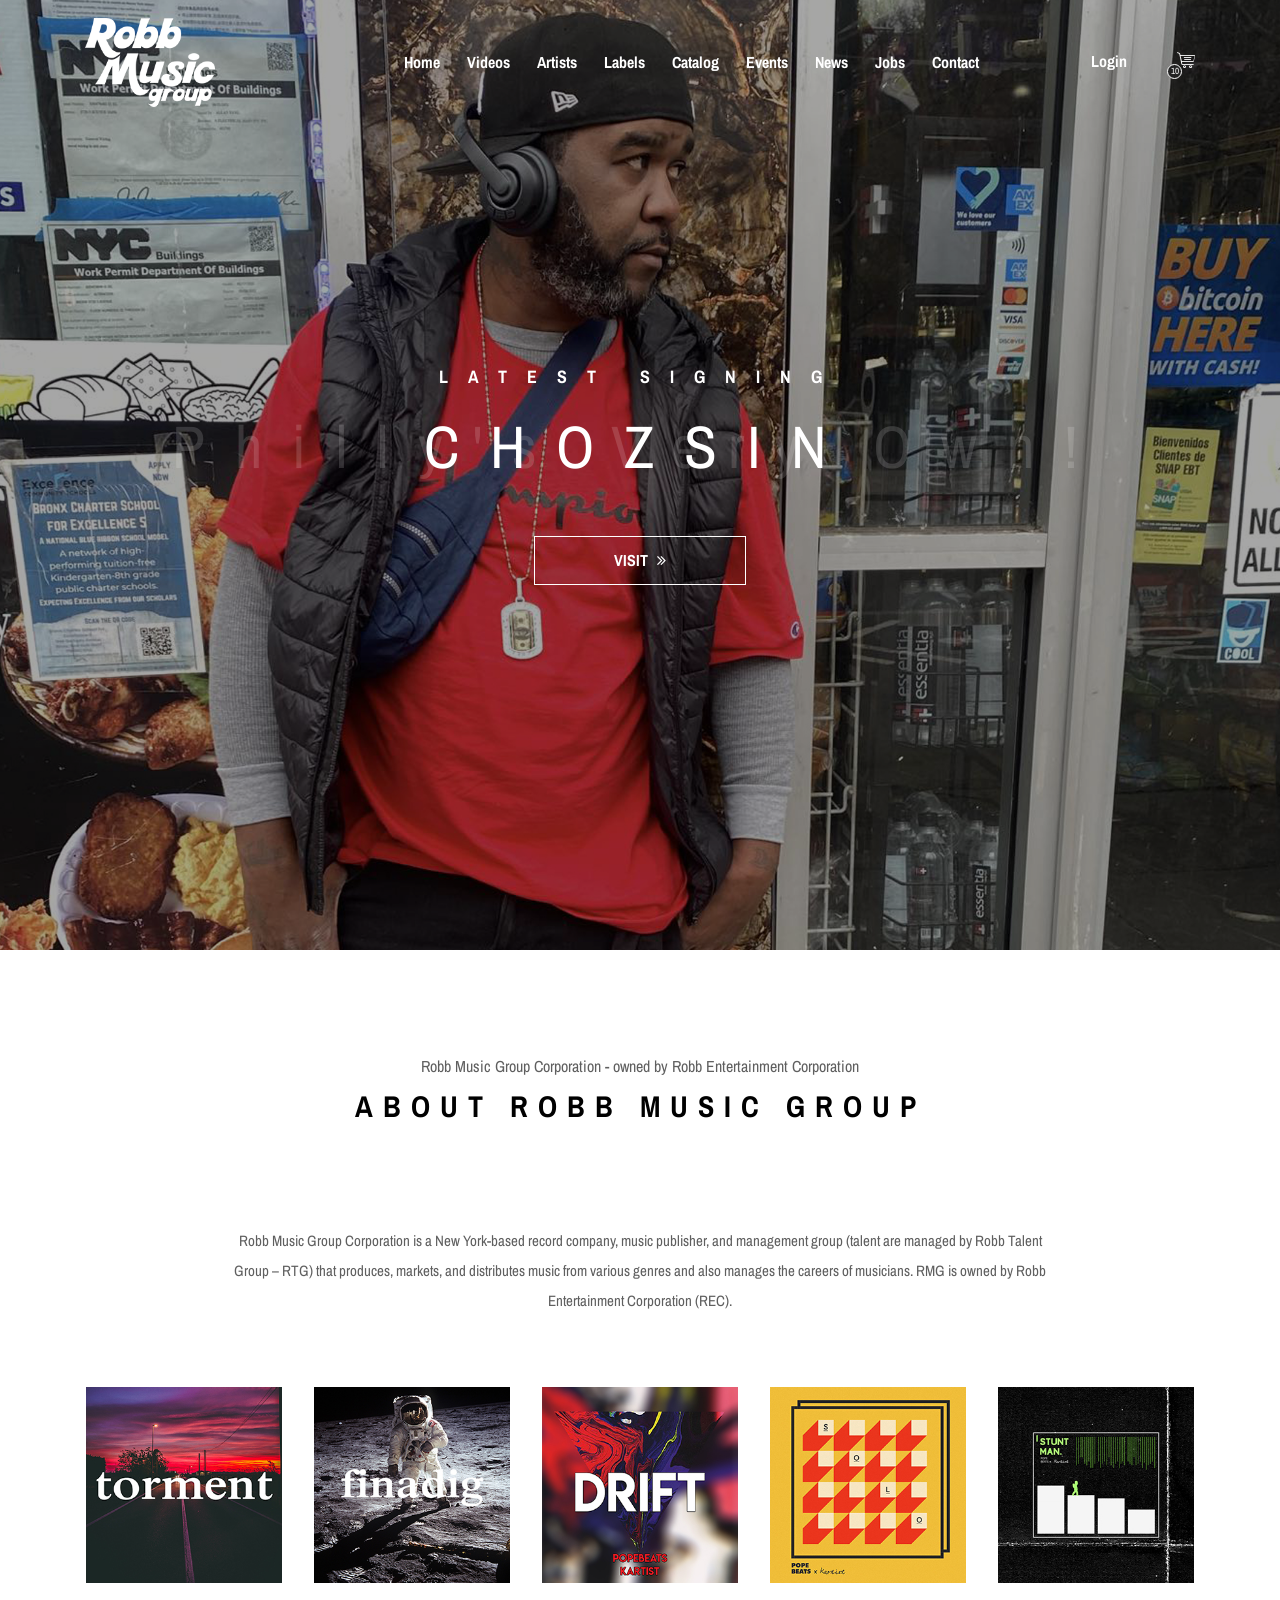
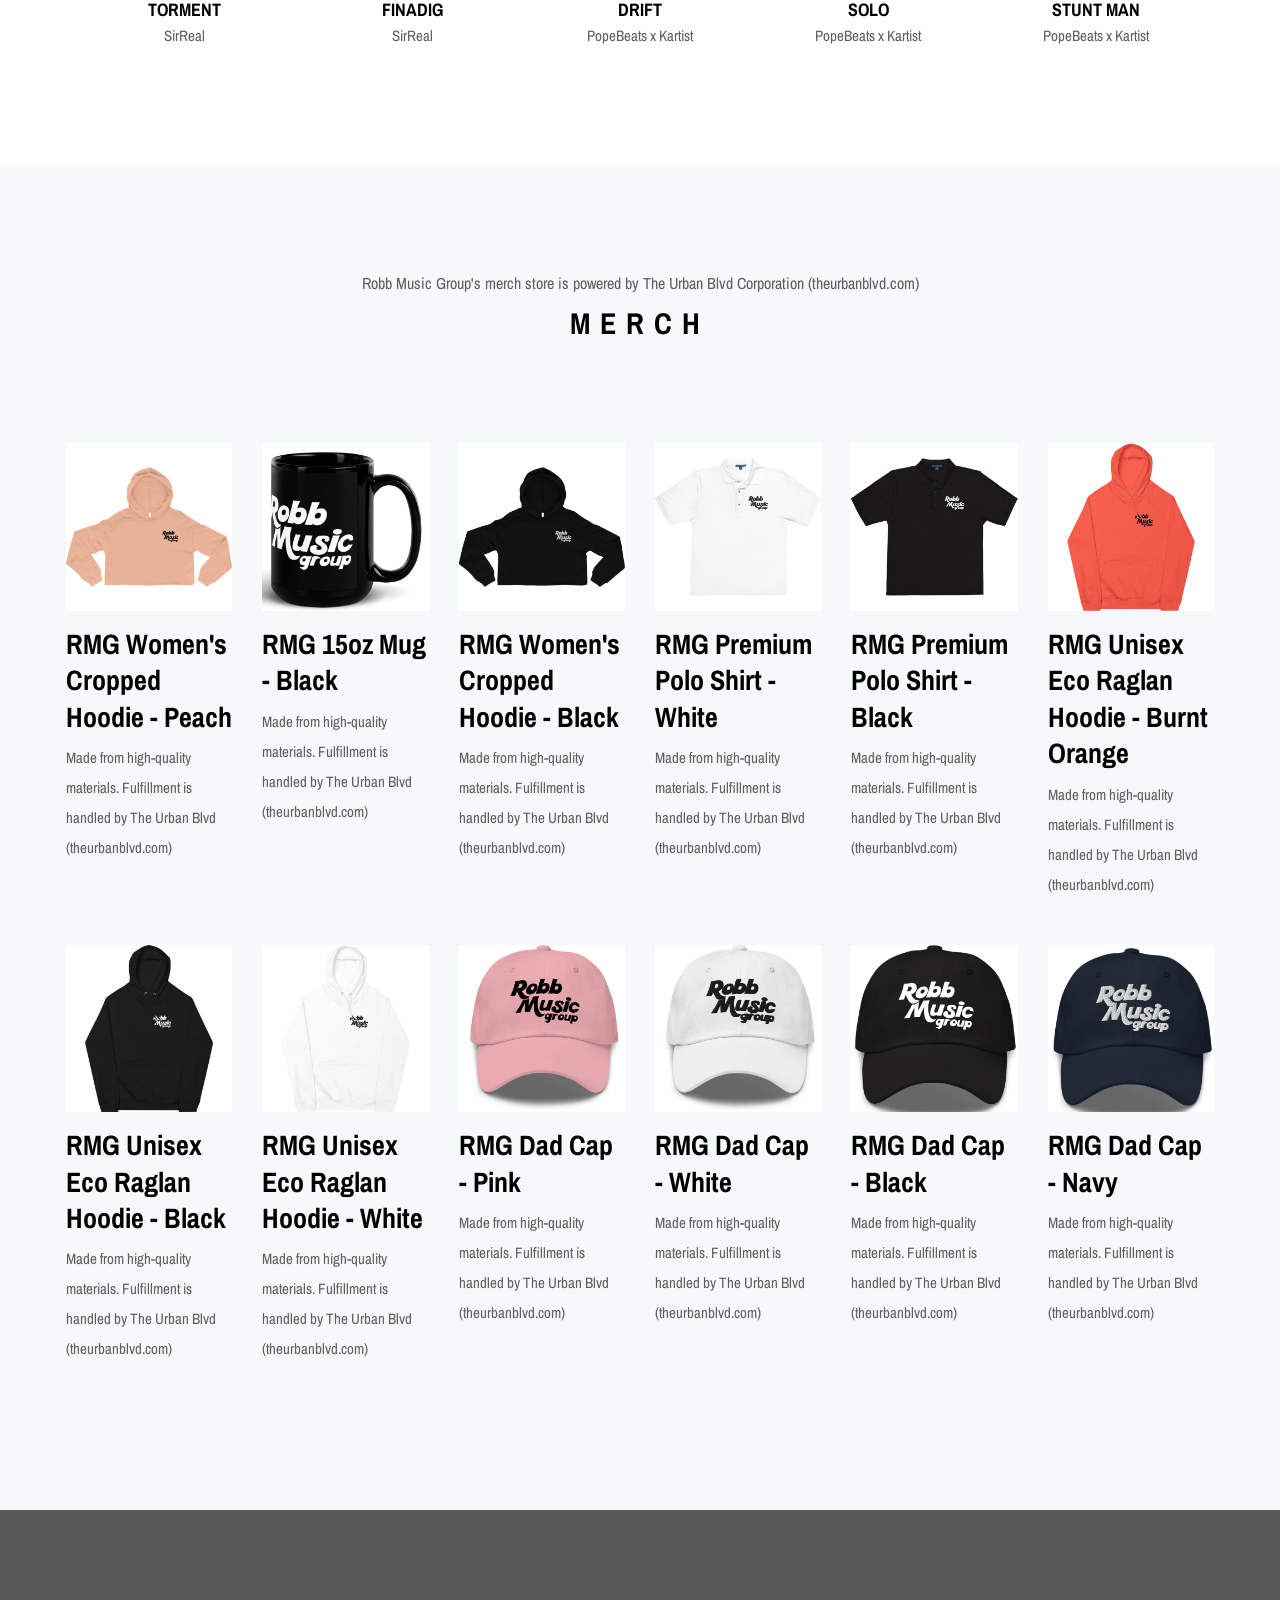
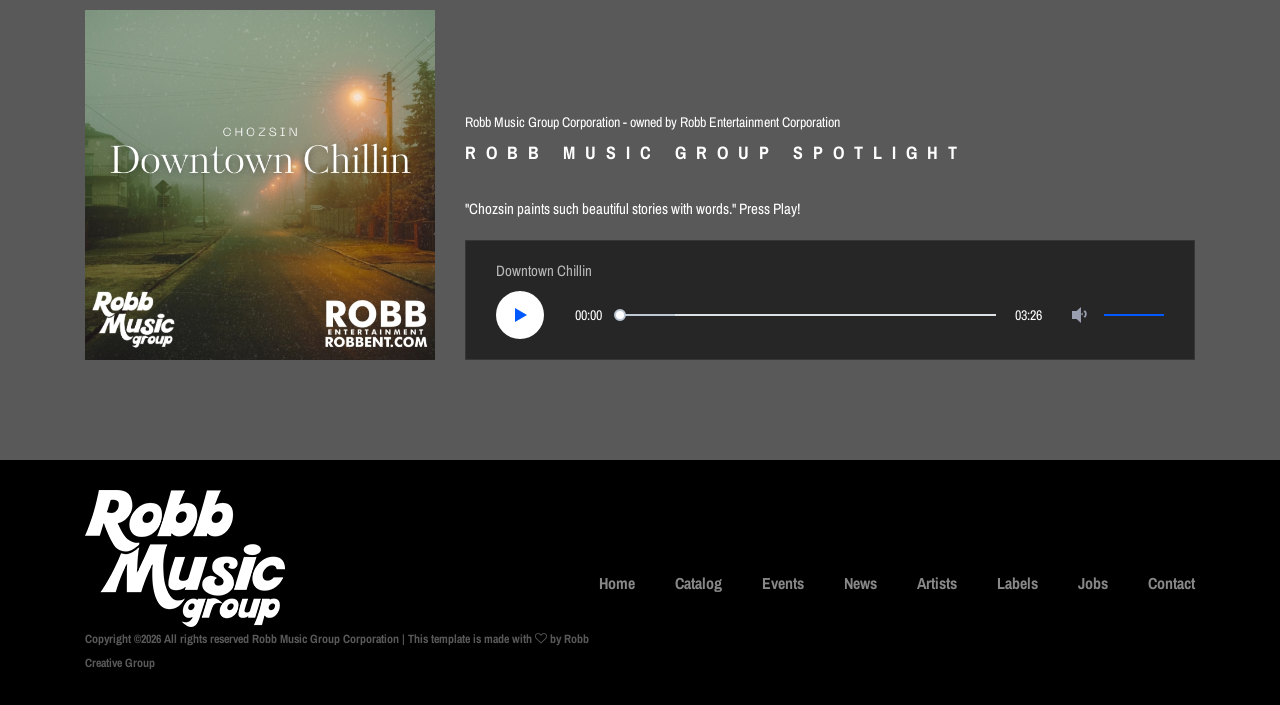
==== commit e55c87d8: "Updated" ====
--- a/index.html
+++ b/index.html
@@ -567,7 +567,10 @@
             </div>
         </div>
     </section>
-    <!-- ##### Featured Artist Area End ##### --> 
+    <!-- ##### Featured Artist Area End ##### -->
+
+    <script async src="https://pagead2.googlesyndication.com/pagead/js/adsbygoogle.js?client=ca-pub-7474005029572115"
+     crossorigin="anonymous"></script>
 
     <!-- ##### Footer Area Start ##### -->
     <footer class="footer-area">
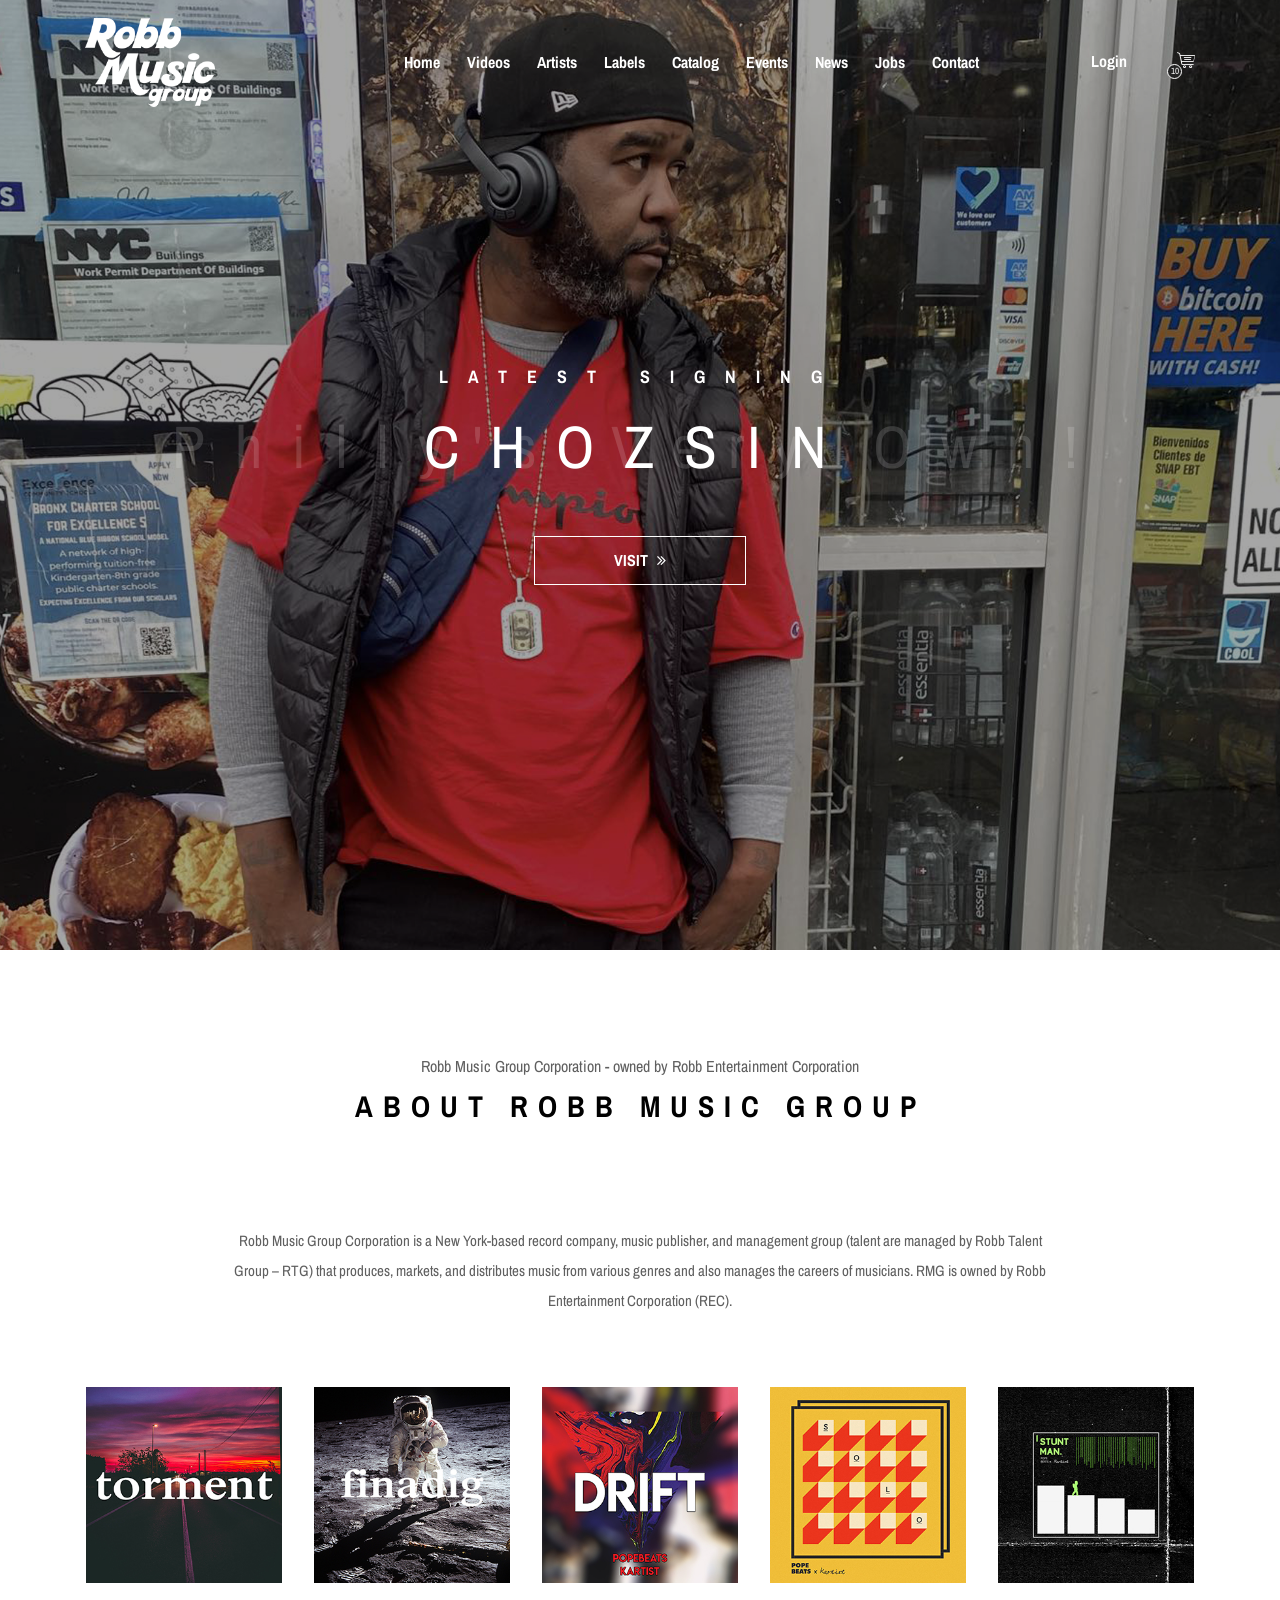
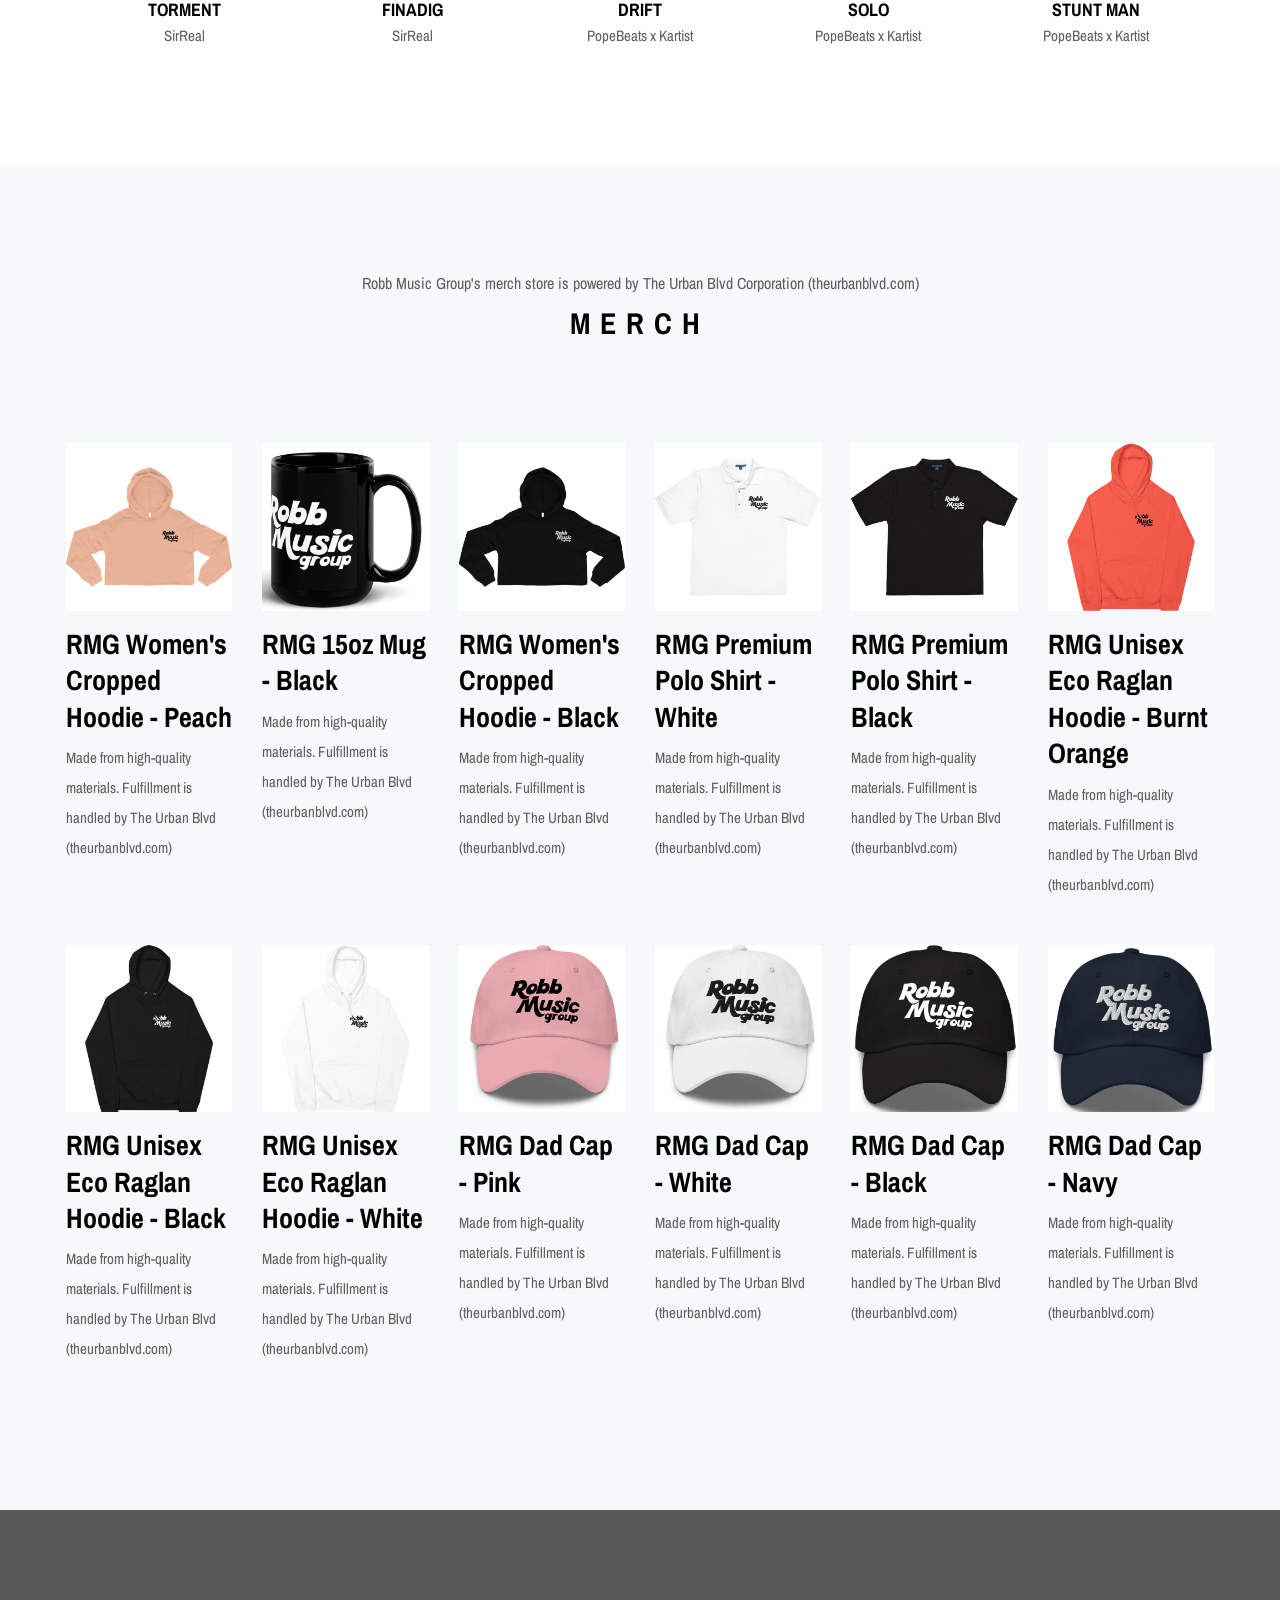
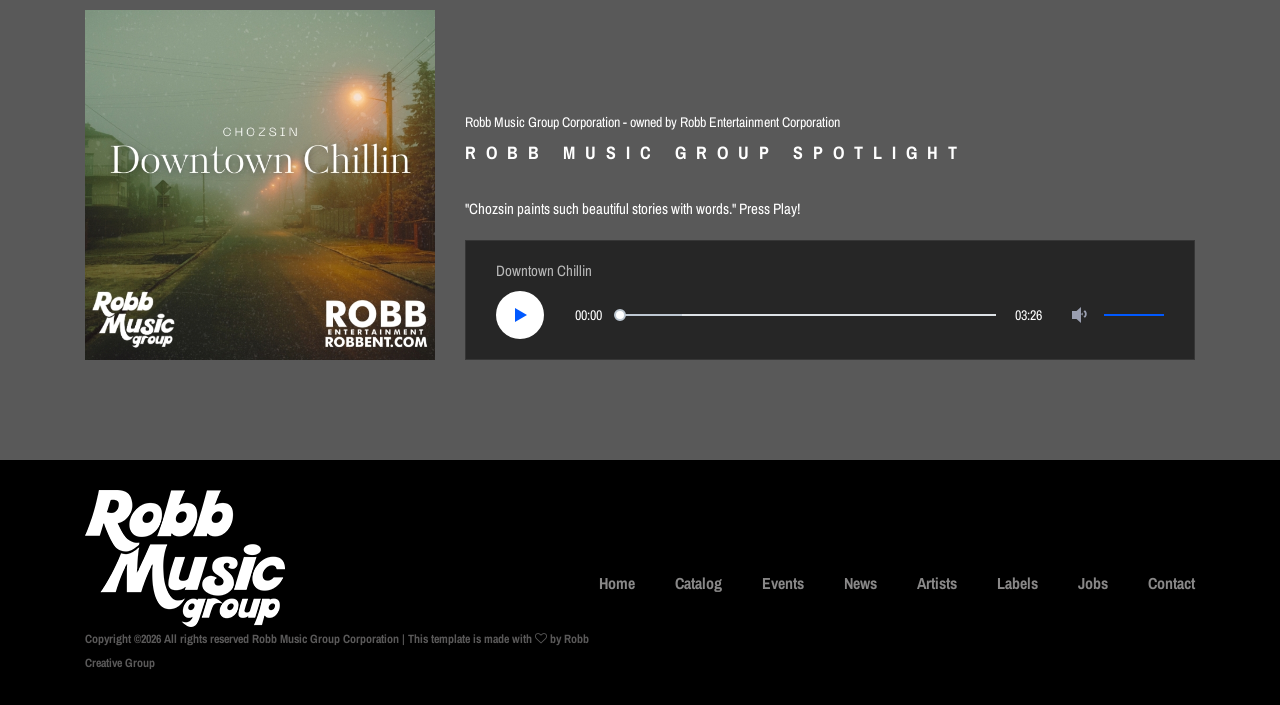
==== commit ce7475cb: "Updated" ====
--- a/index.html
+++ b/index.html
@@ -59,7 +59,7 @@
                             <div class="classynav">
                                 <ul>
                                     <li><a href="index.html">Home</a></li>
-                                    <li><a href="albums-store.html">Videos</a></li>
+                                    <li><a href="https://vimeo.com/user/693035/folder/22064433?isPrivate=false">Videos</a></li>
                                     <li><a href="artists.html">Artists</a></li>
                                     <li><a href="labels.html">Labels</a></li>
                                     <li><a href="albums-store.html">Catalog</a></li>
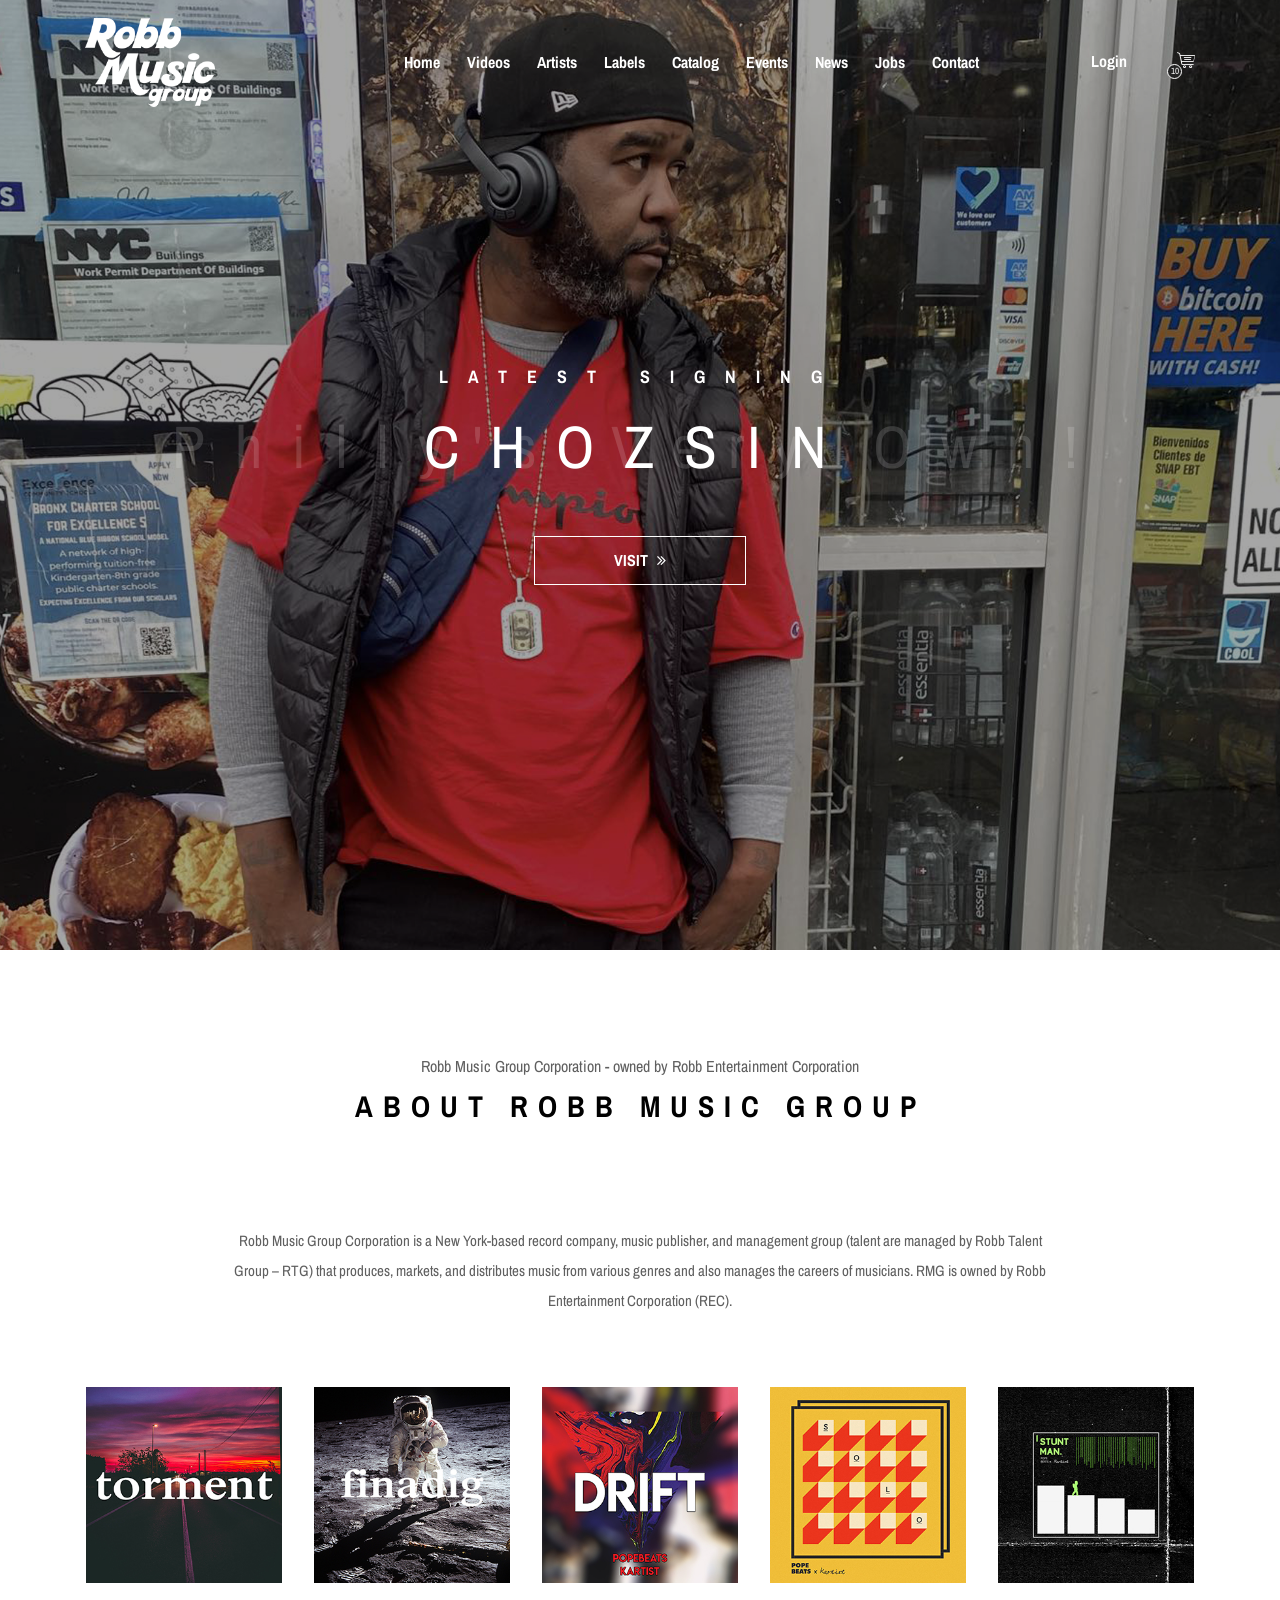
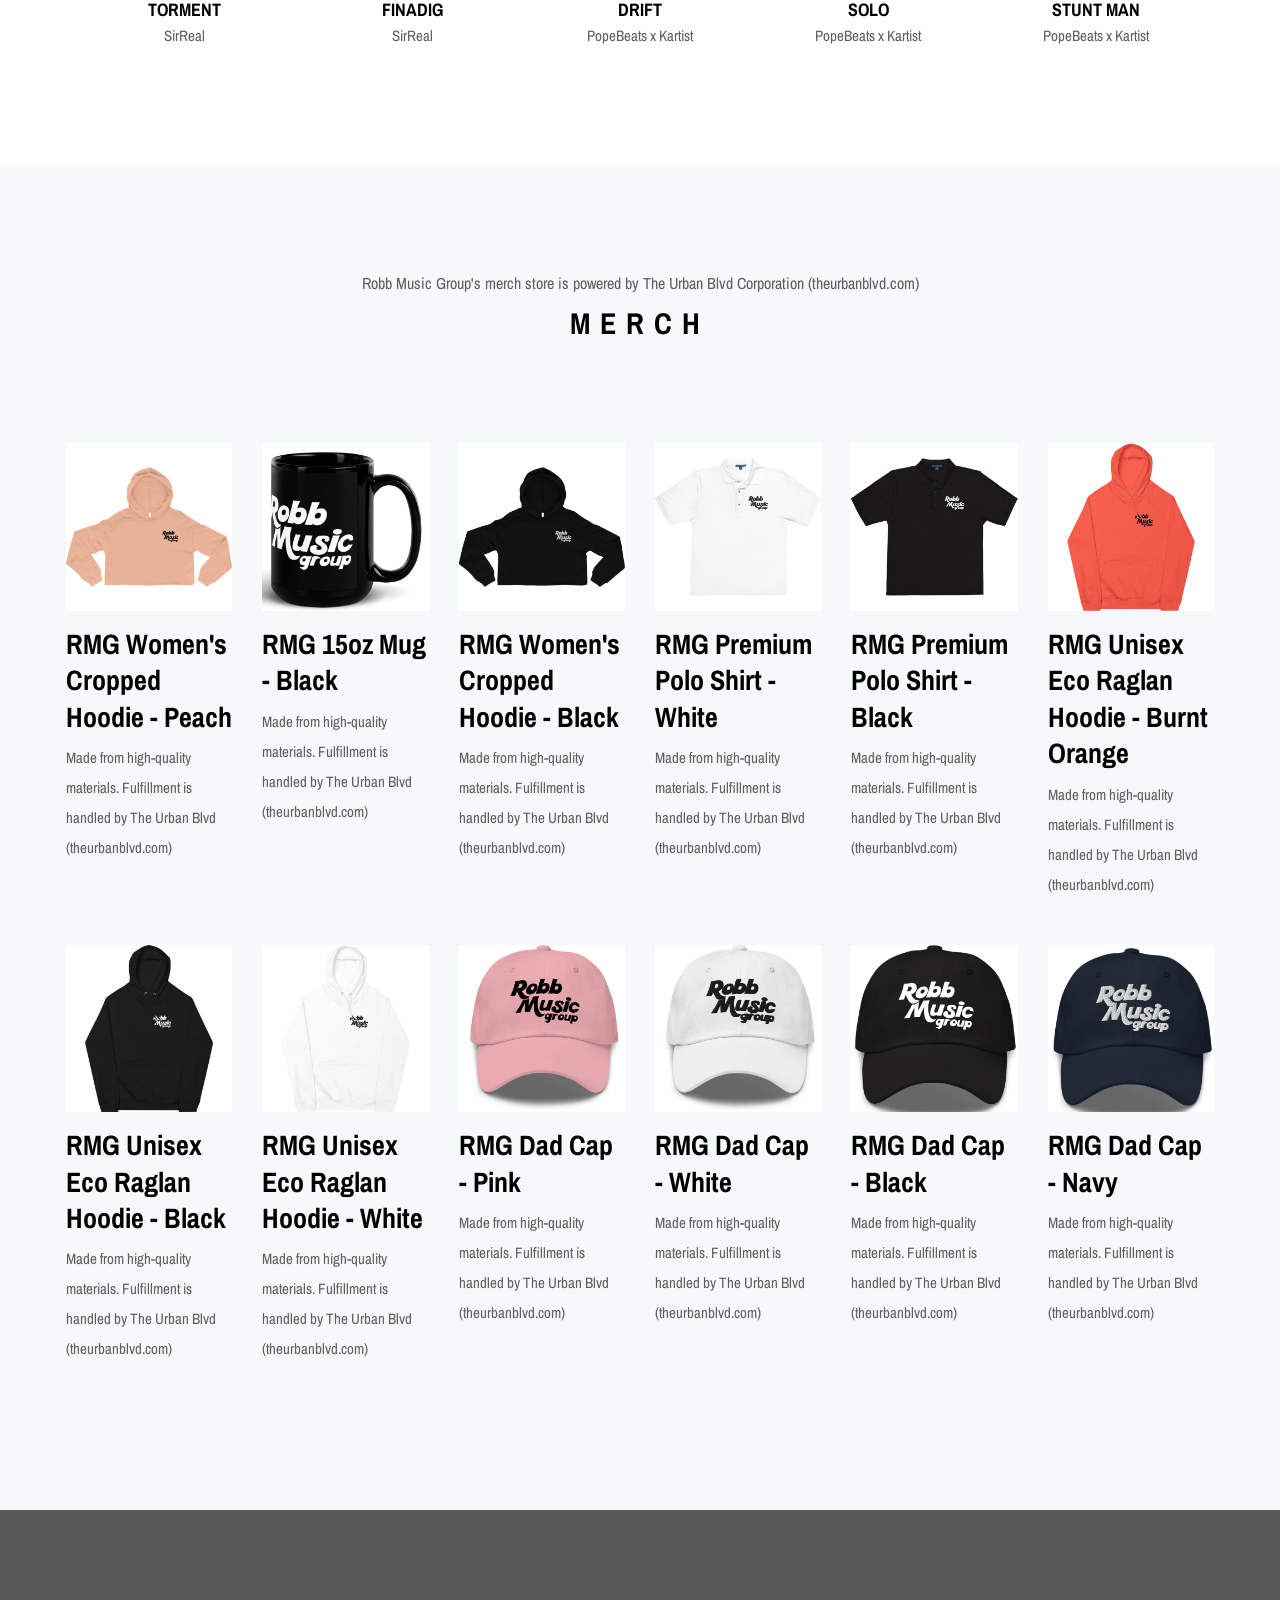
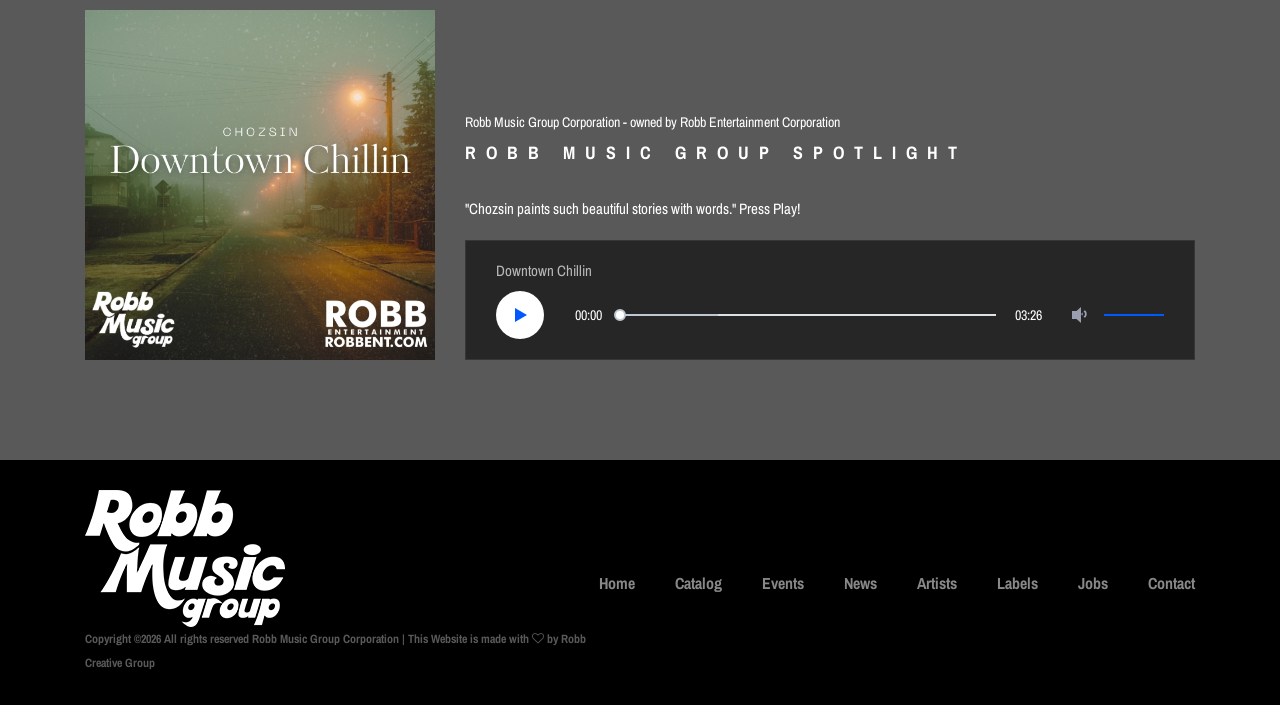
==== commit 6299993e: "Updated" ====
--- a/index.html
+++ b/index.html
@@ -578,9 +578,9 @@
             <div class="row d-flex flex-wrap align-items-center">
                 <div class="col-12 col-md-6">
                     <a href="#"><img src="img/core-img/logo.png" alt=""></a>
-                    <p class="copywrite-text"><a href="https://robbent.com/"><!-- Link back to Colorlib can't be removed. Template is licensed under CC BY 3.0. -->
-Copyright &copy;<script>document.write(new Date().getFullYear());</script> All rights reserved Robb Music Group Corporation | This template is made with <i class="fa fa-heart-o" aria-hidden="true"></i> by <a href="https://robbcre.com" target="_blank">Robb Creative Group</a>
-<!-- Link back to Colorlib can't be removed. Template is licensed under CC BY 3.0. --></p>
+                    <p class="copywrite-text"><a href="https://robbent.com/"><!-- Link back to Colorlib can't be removed. Website is licensed under CC BY 3.0. -->
+Copyright &copy;<script>document.write(new Date().getFullYear());</script> All rights reserved Robb Music Group Corporation | This Website is made with <i class="fa fa-heart-o" aria-hidden="true"></i> by <a href="https://robbcre.com" target="_blank">Robb Creative Group</a>
+<!-- Link back to Colorlib can't be removed. Website is licensed under CC BY 3.0. --></p>
                 </div>
 
                 <div class="col-12 col-md-6">
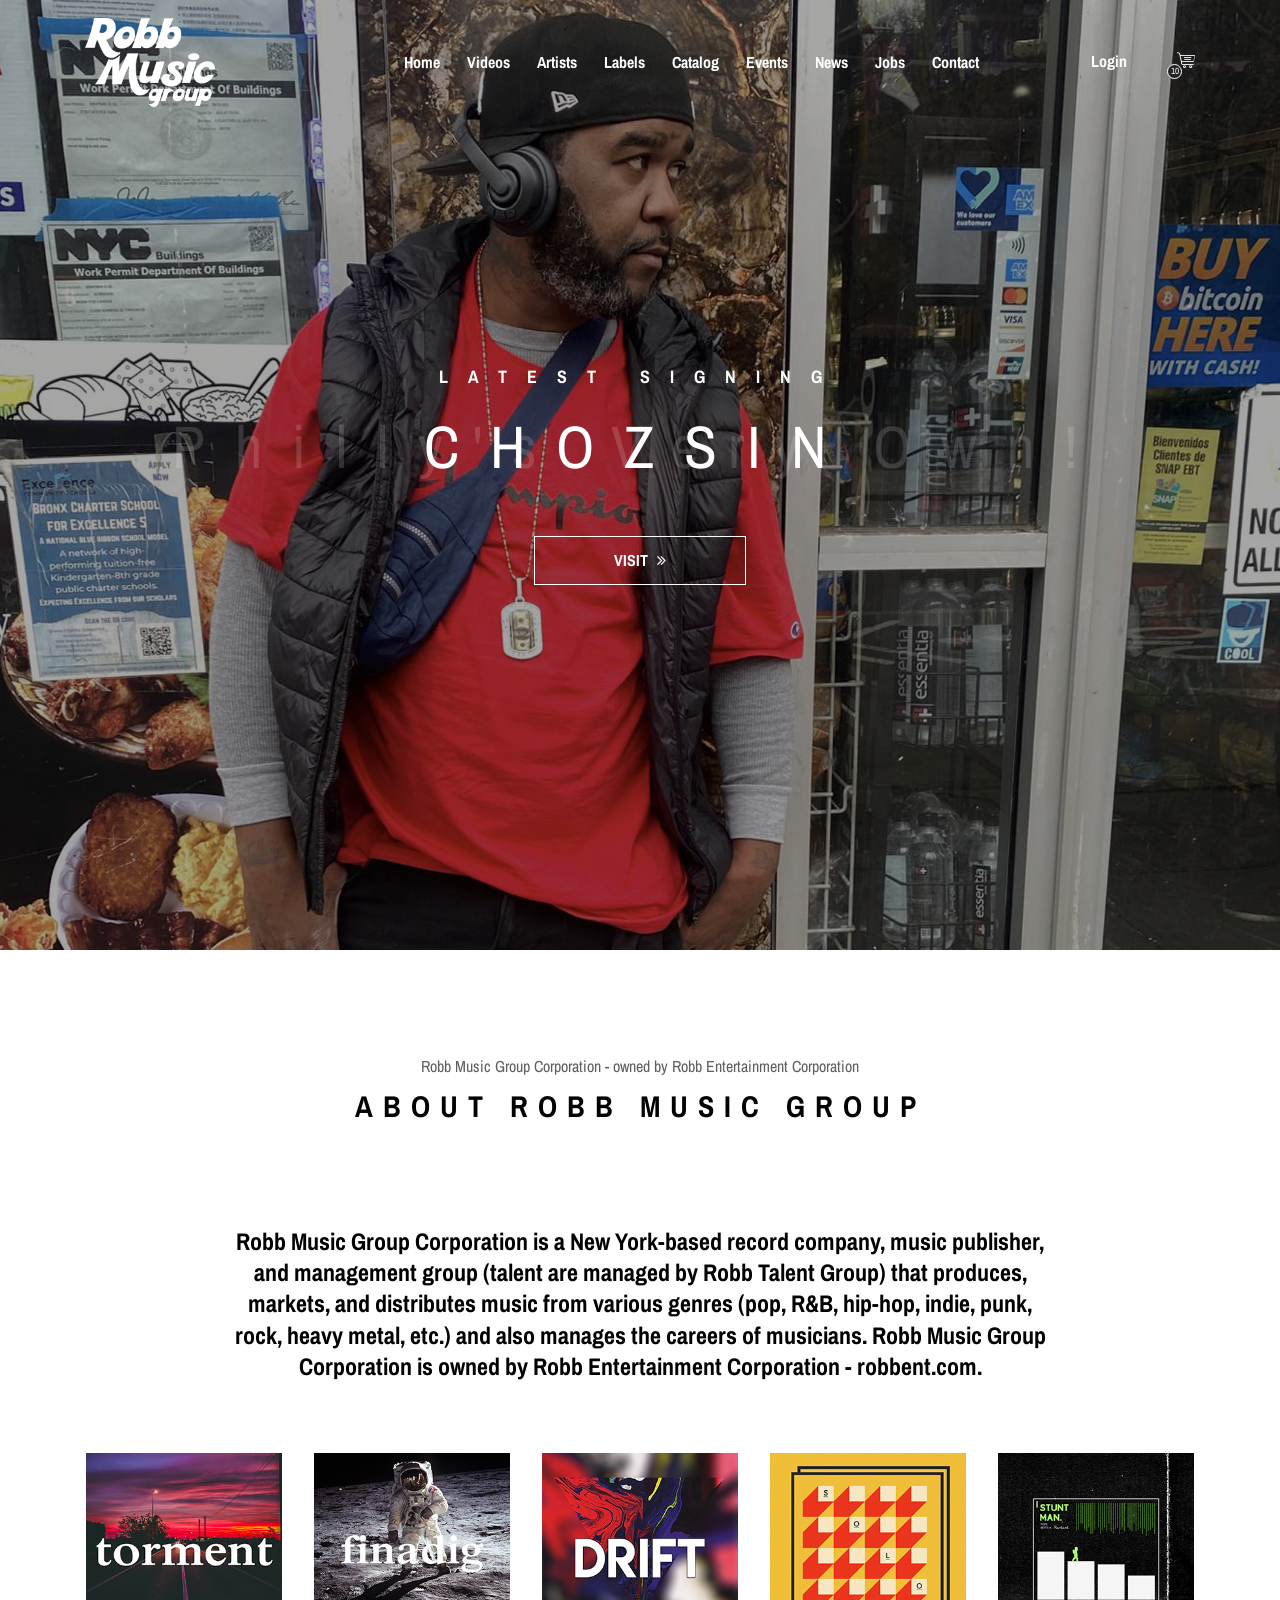
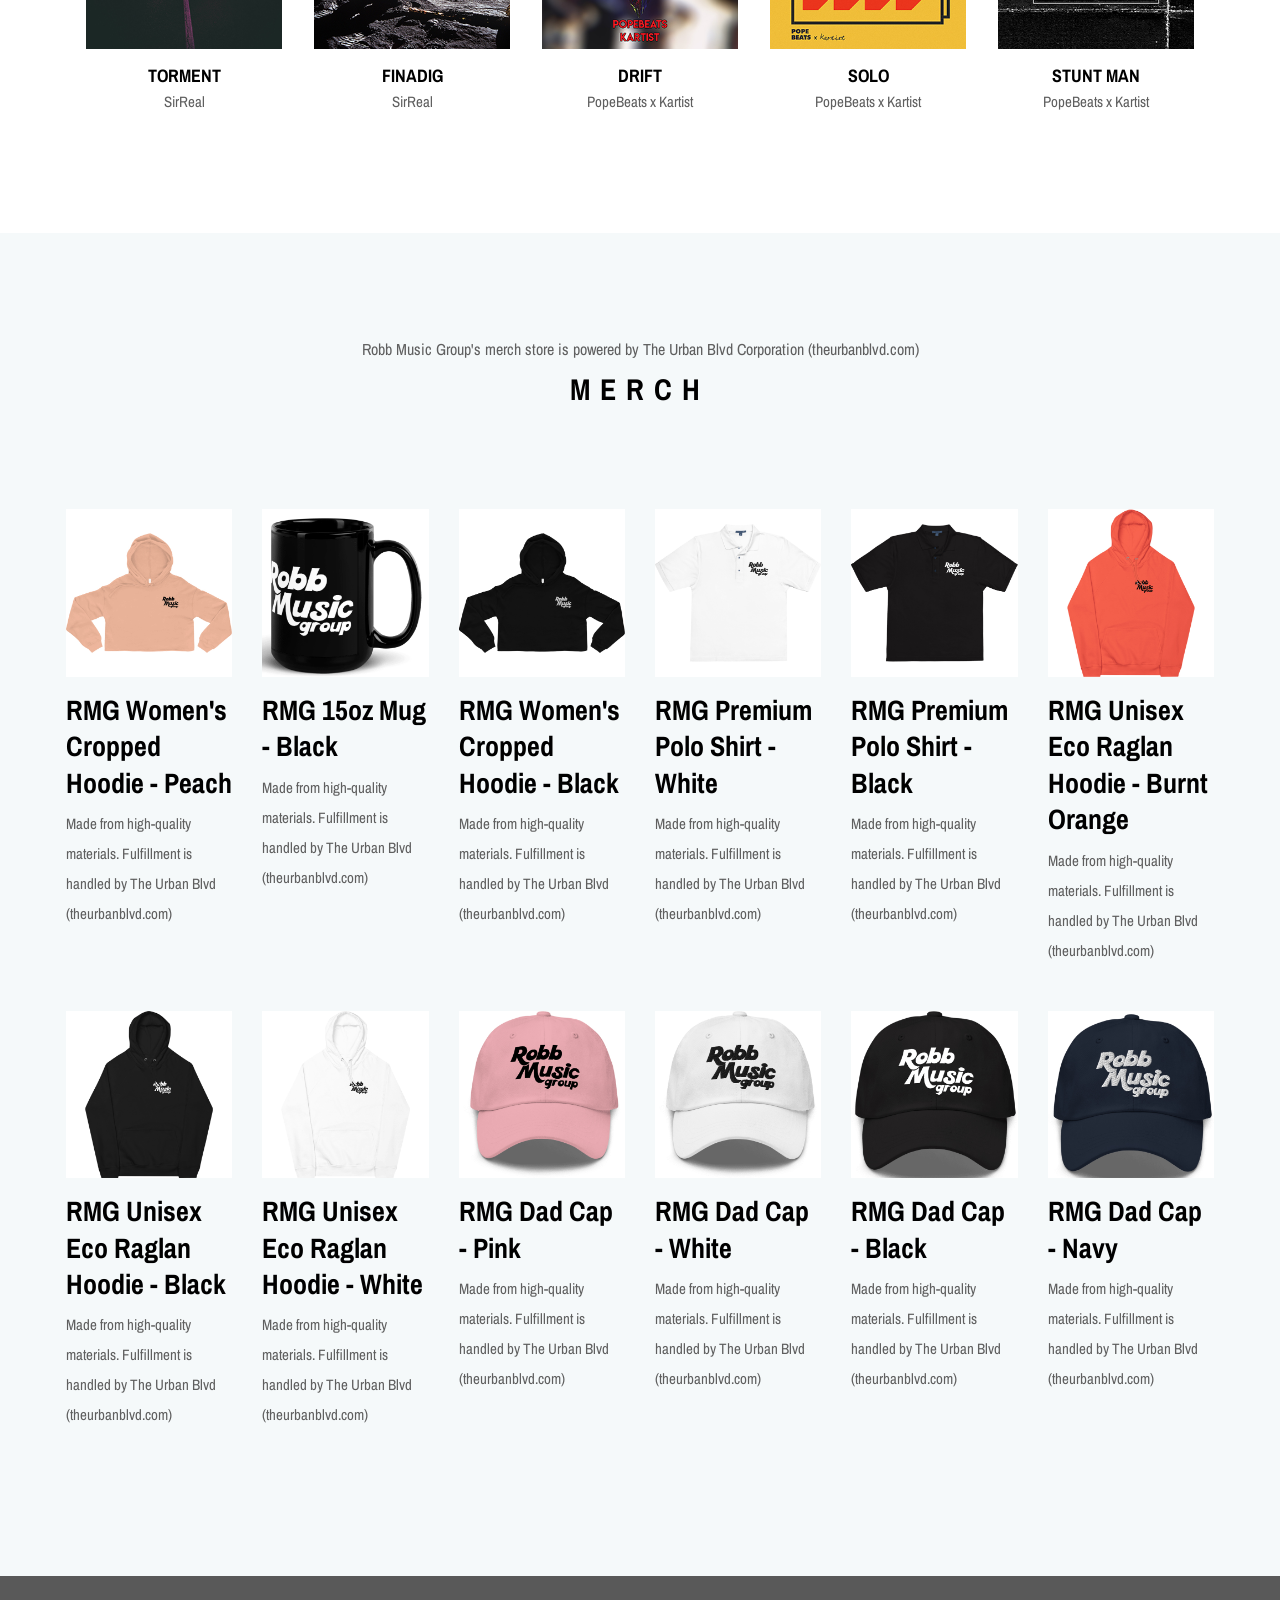
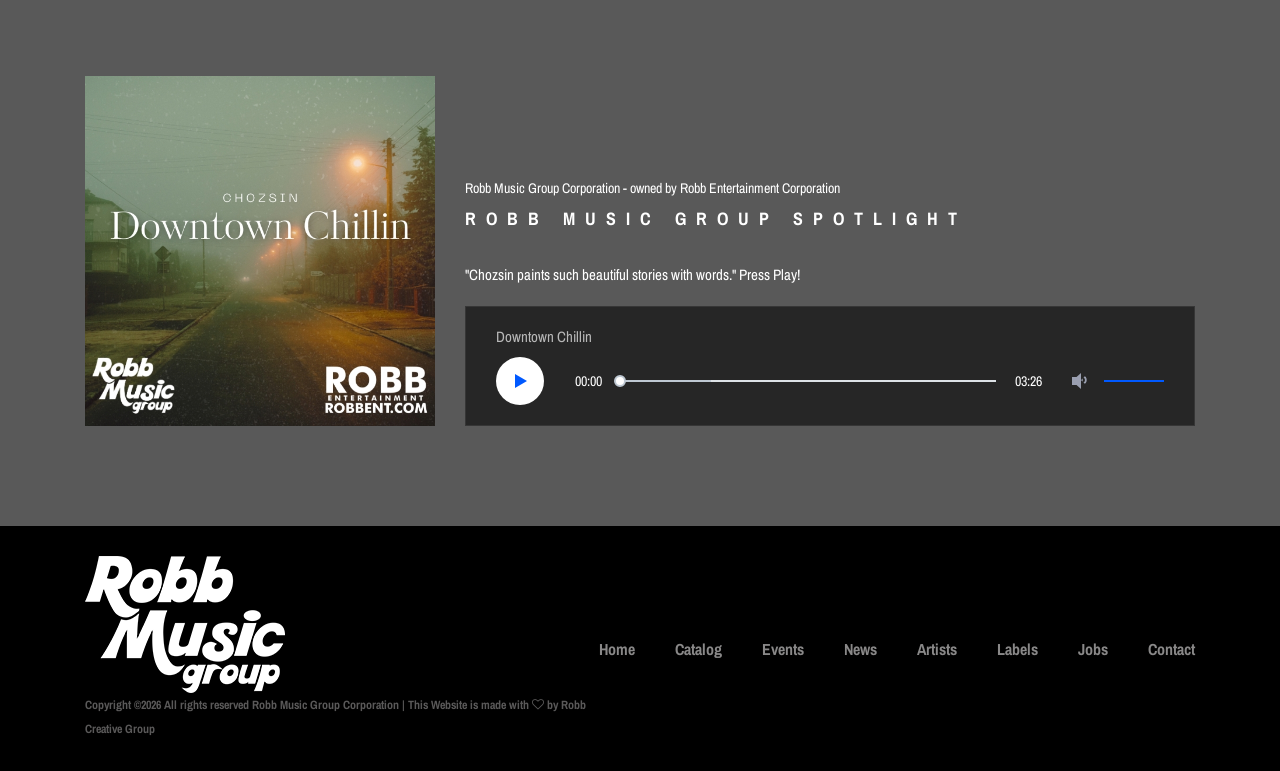
==== commit 403e3c4c: "Updated" ====
--- a/index.html
+++ b/index.html
@@ -206,7 +206,7 @@
             <div class="row justify-content-center">
                 <div class="col-12 col-lg-9">
                     <div class="ablums-text text-center mb-70">
-                        <p>Robb Music Group Corporation is a New York-based record company, music publisher, and management group (talent are managed by Robb Talent Group – RTG) that produces, markets, and distributes music from various genres and also manages the careers of musicians. RMG is owned by Robb Entertainment Corporation (REC).</p>
+                        <h4>Robb Music Group Corporation is a New York-based record company, music publisher, and management group (talent are managed by Robb Talent Group) that produces, markets, and distributes music from various genres (pop, R&B, hip-hop, indie, punk, rock, heavy metal, etc.) and also manages the careers of musicians. Robb Music Group Corporation is owned by Robb Entertainment Corporation - robbent.com.</h4>
                     </div>
                 </div>
             </div>
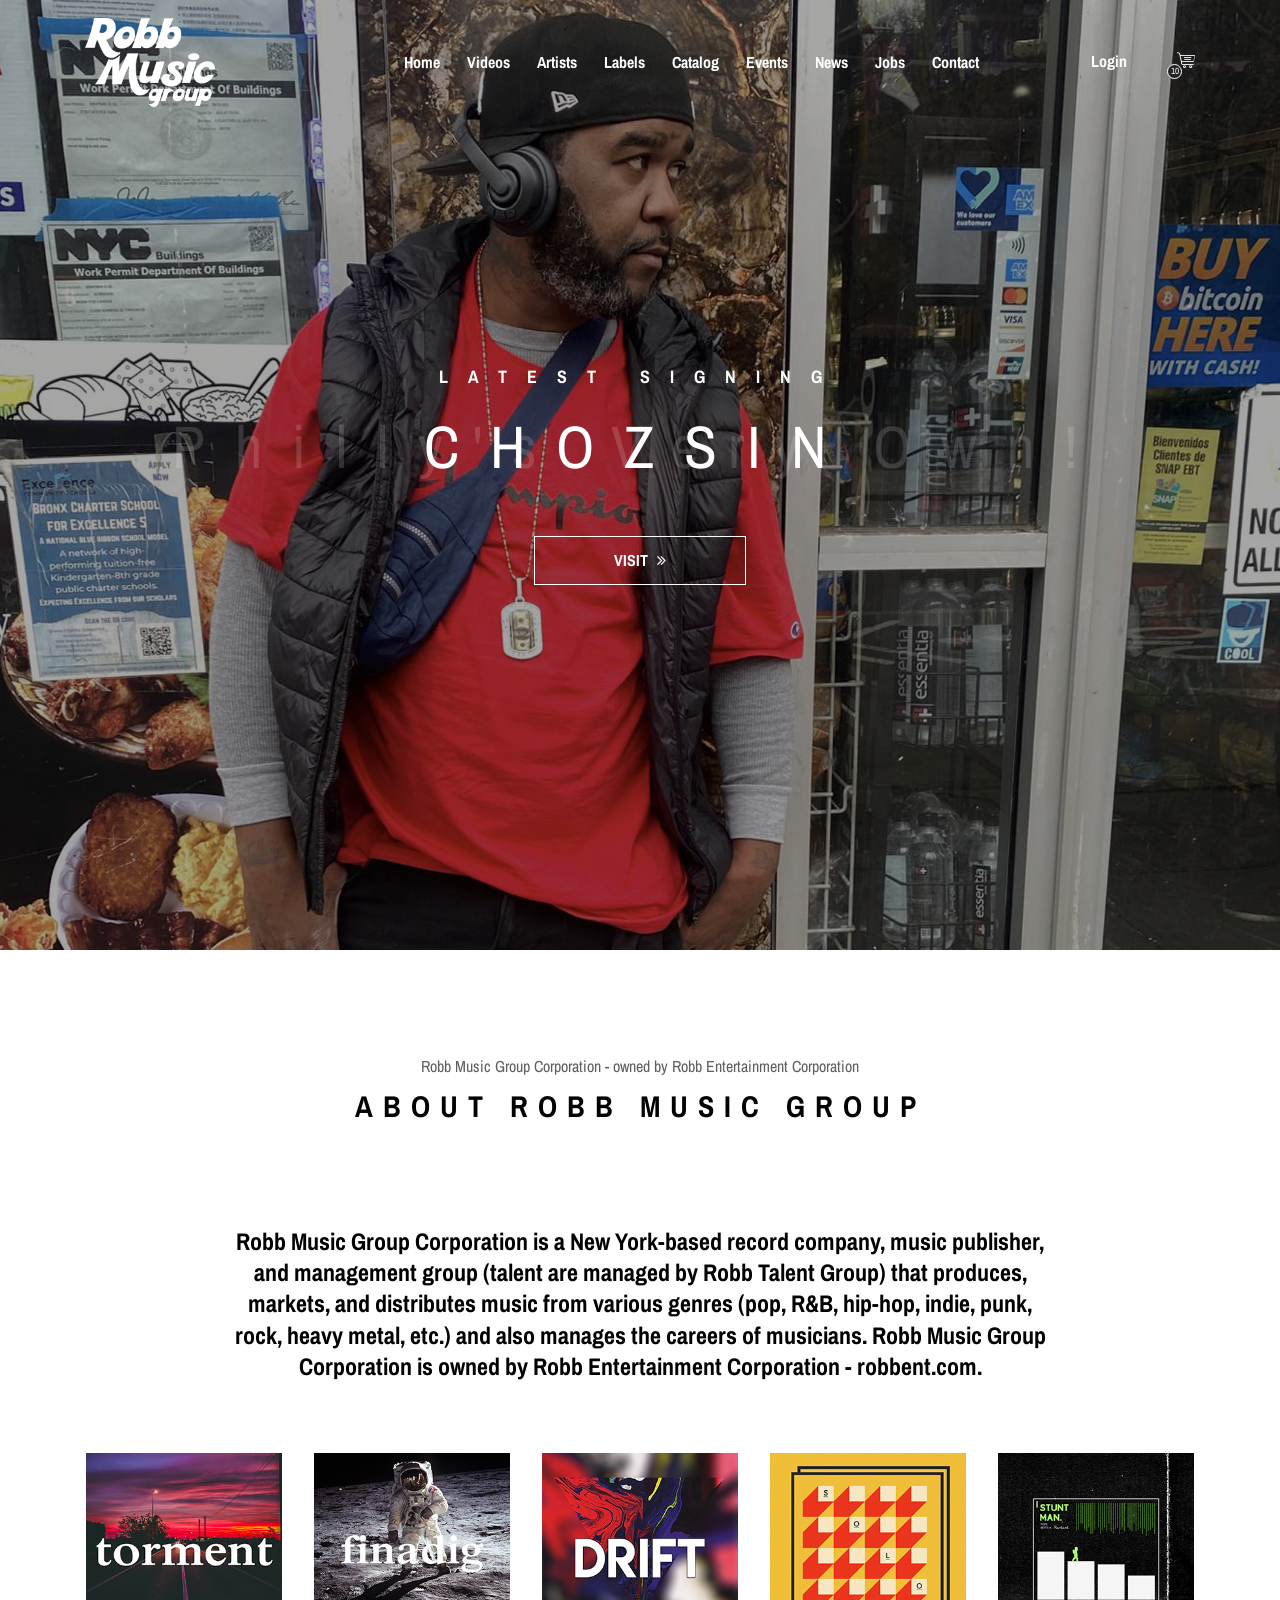
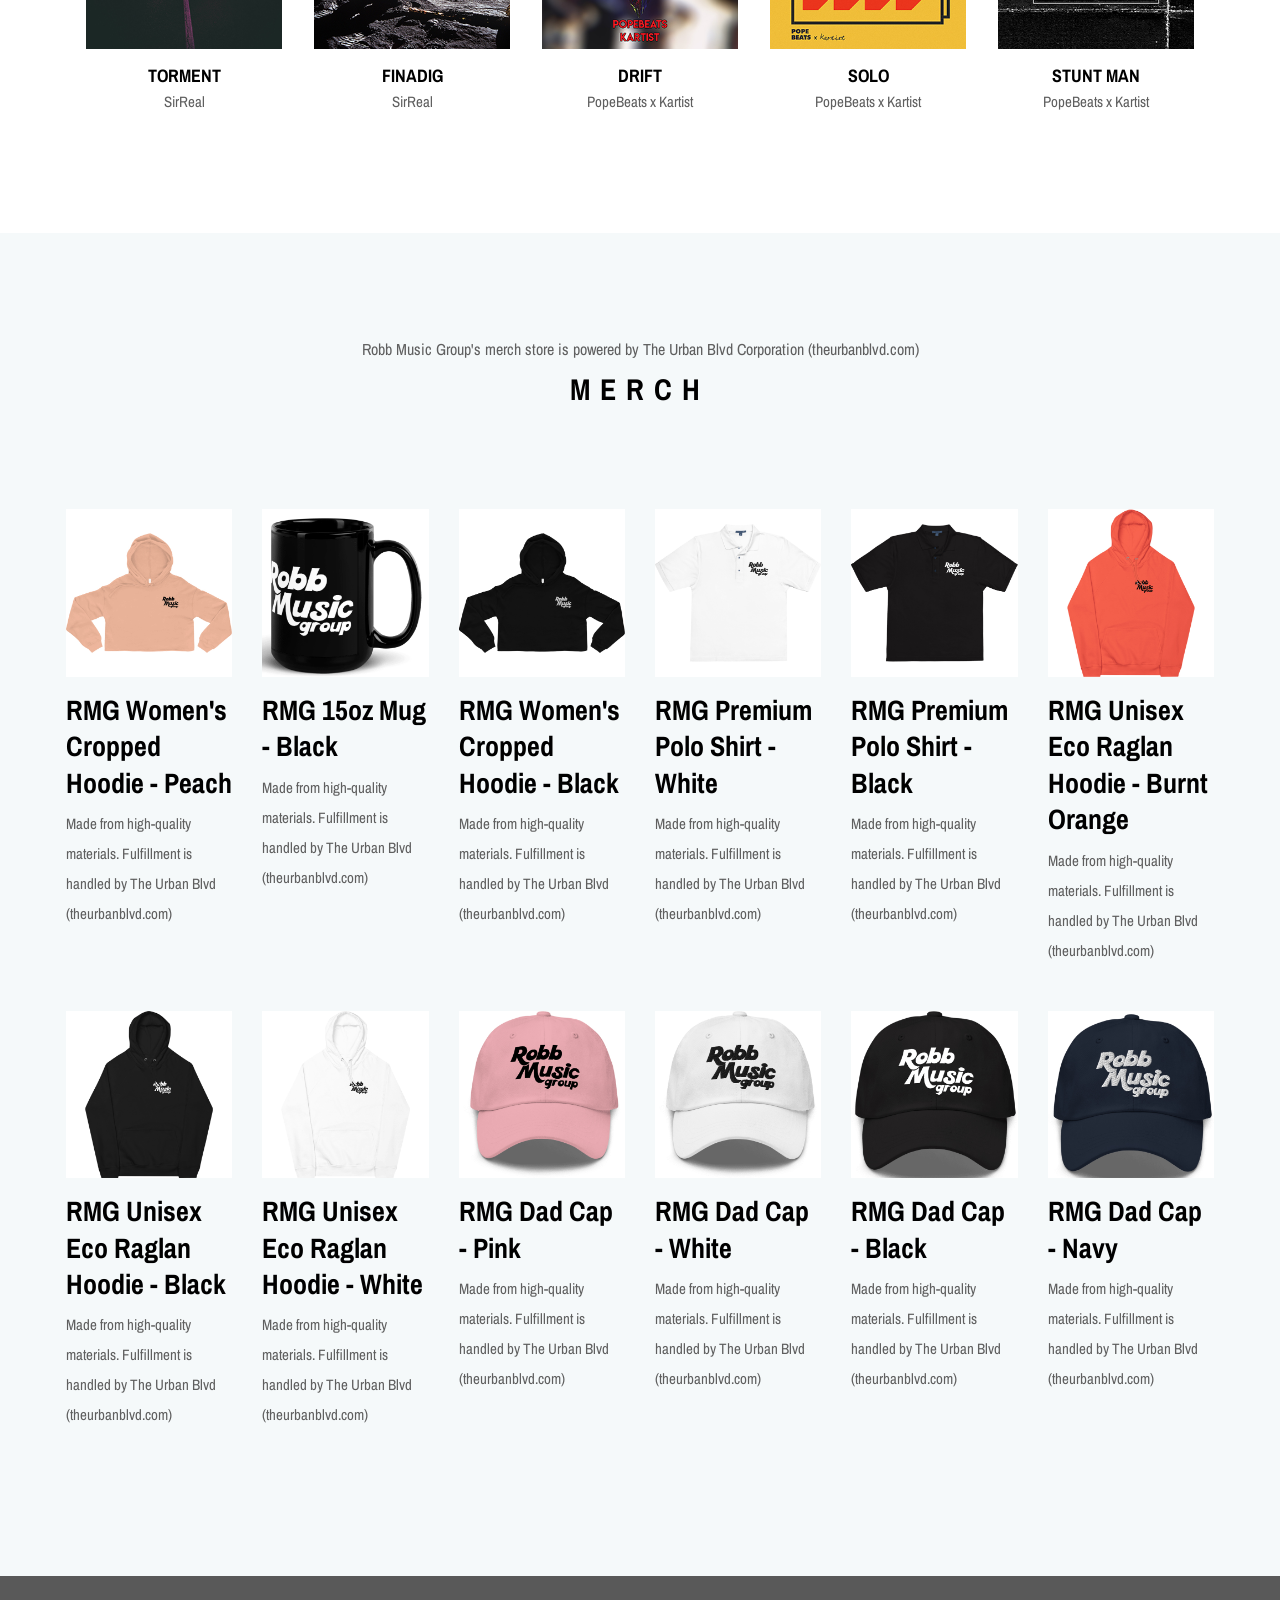
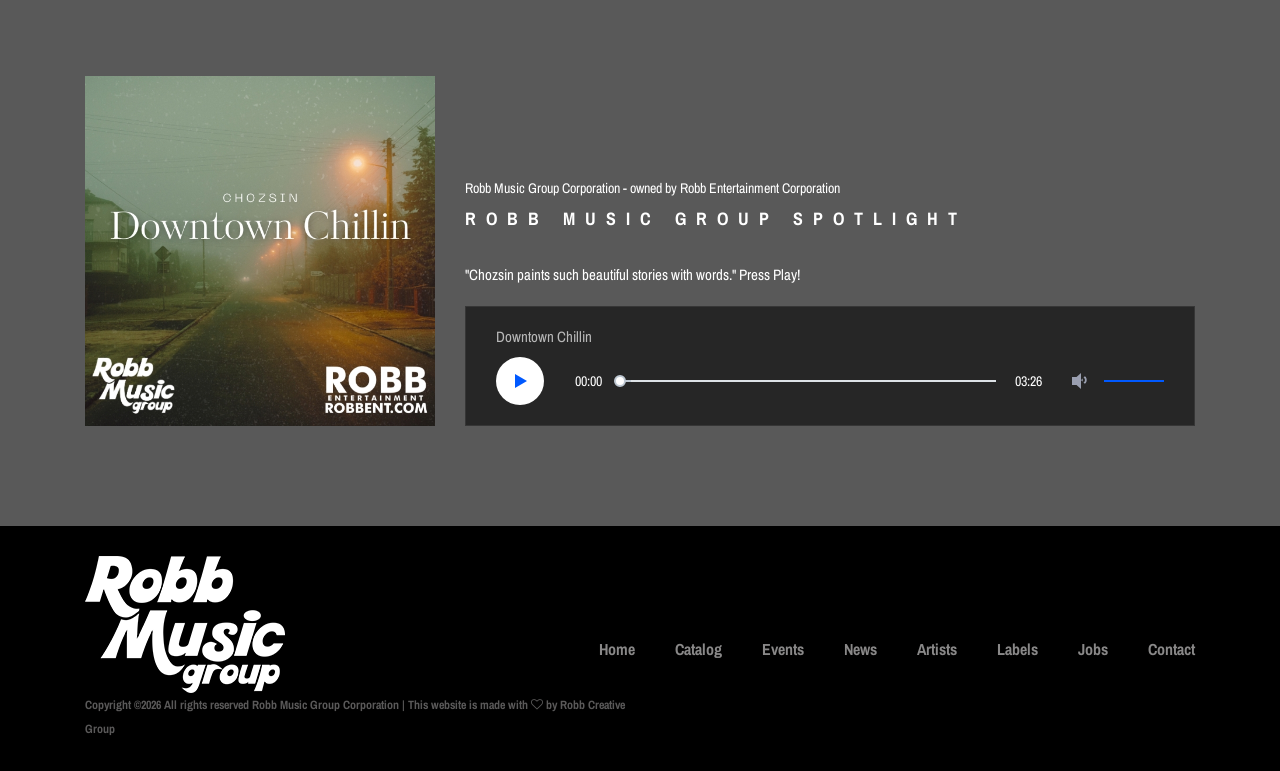
==== commit 6f7dc97c: "Updated" ====
--- a/index.html
+++ b/index.html
@@ -579,7 +579,7 @@
                 <div class="col-12 col-md-6">
                     <a href="#"><img src="img/core-img/logo.png" alt=""></a>
                     <p class="copywrite-text"><a href="https://robbent.com/"><!-- Link back to Colorlib can't be removed. Website is licensed under CC BY 3.0. -->
-Copyright &copy;<script>document.write(new Date().getFullYear());</script> All rights reserved Robb Music Group Corporation | This Website is made with <i class="fa fa-heart-o" aria-hidden="true"></i> by <a href="https://robbcre.com" target="_blank">Robb Creative Group</a>
+Copyright &copy;<script>document.write(new Date().getFullYear());</script> All rights reserved Robb Music Group Corporation | This website is made with <i class="fa fa-heart-o" aria-hidden="true"></i> by <a href="https://robbcre.com" target="_blank">Robb Creative Group</a>
 <!-- Link back to Colorlib can't be removed. Website is licensed under CC BY 3.0. --></p>
                 </div>
 
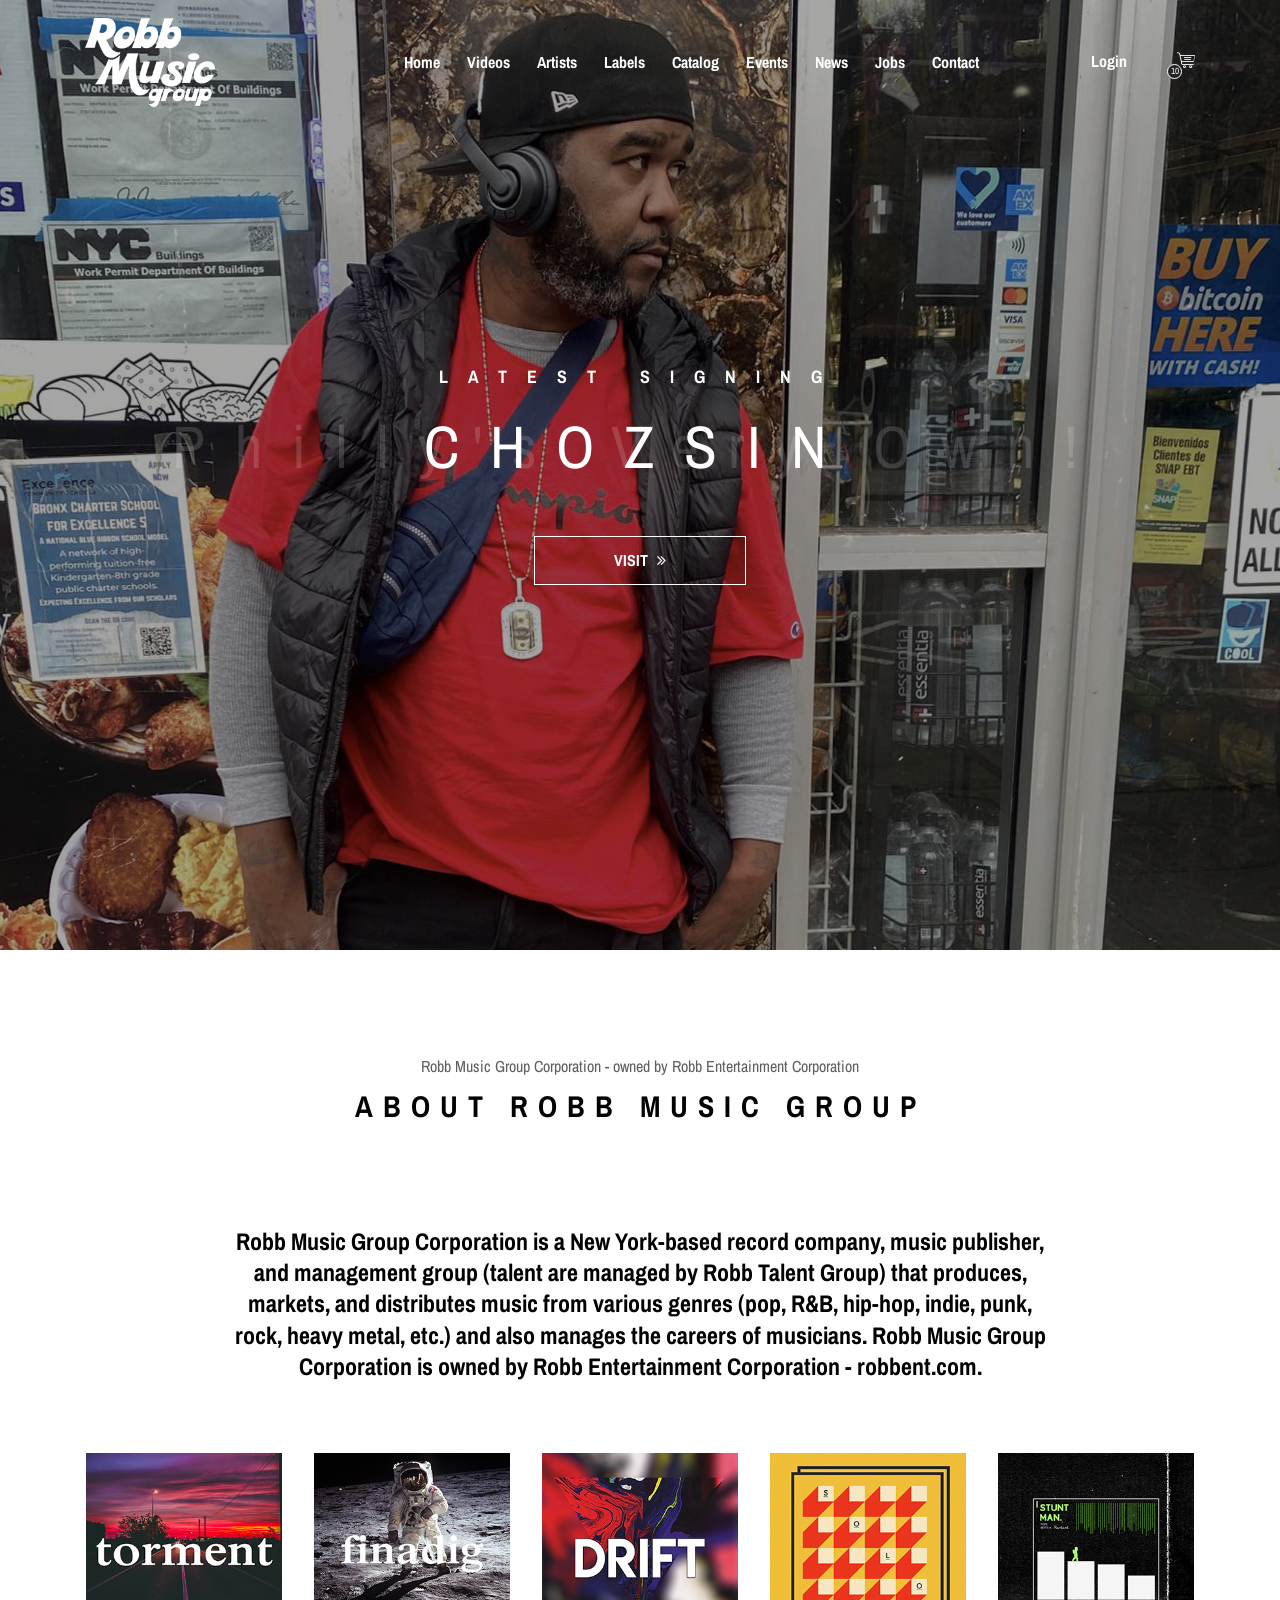
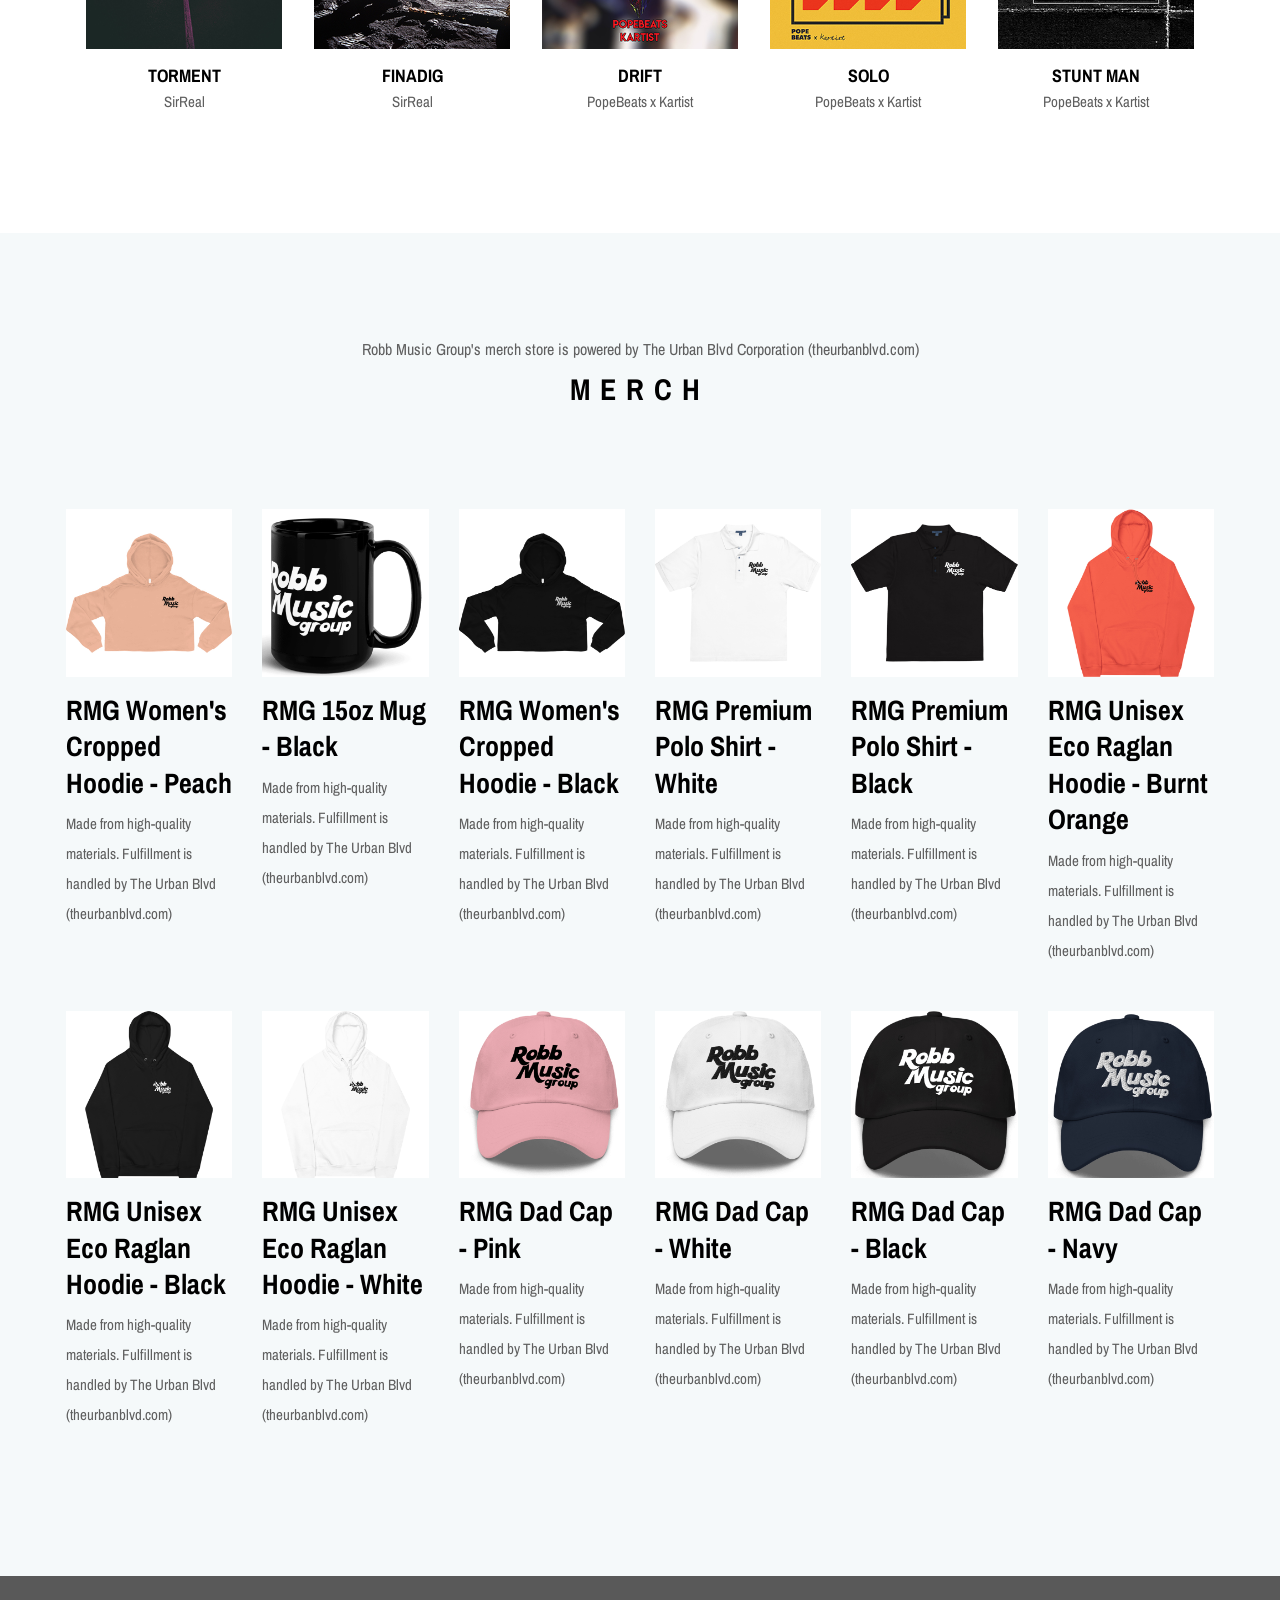
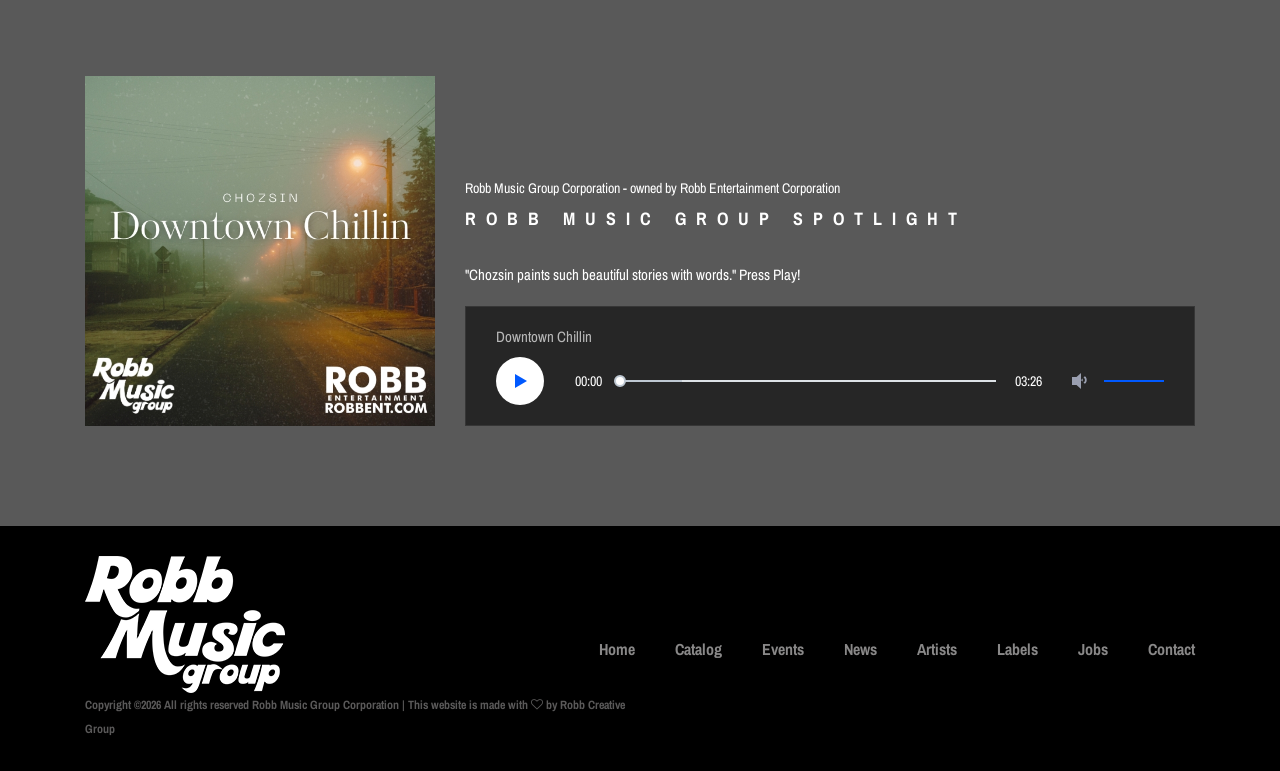
==== commit d145a7cb: "updated" ====
--- a/index.html
+++ b/index.html
@@ -16,6 +16,9 @@
 
     <!-- Stylesheet -->
     <link rel="stylesheet" href="style.css">
+
+    <script async src="https://pagead2.googlesyndication.com/pagead/js/adsbygoogle.js?client=ca-pub-7474005029572115"
+     crossorigin="anonymous"></script>
 
 </head>
 
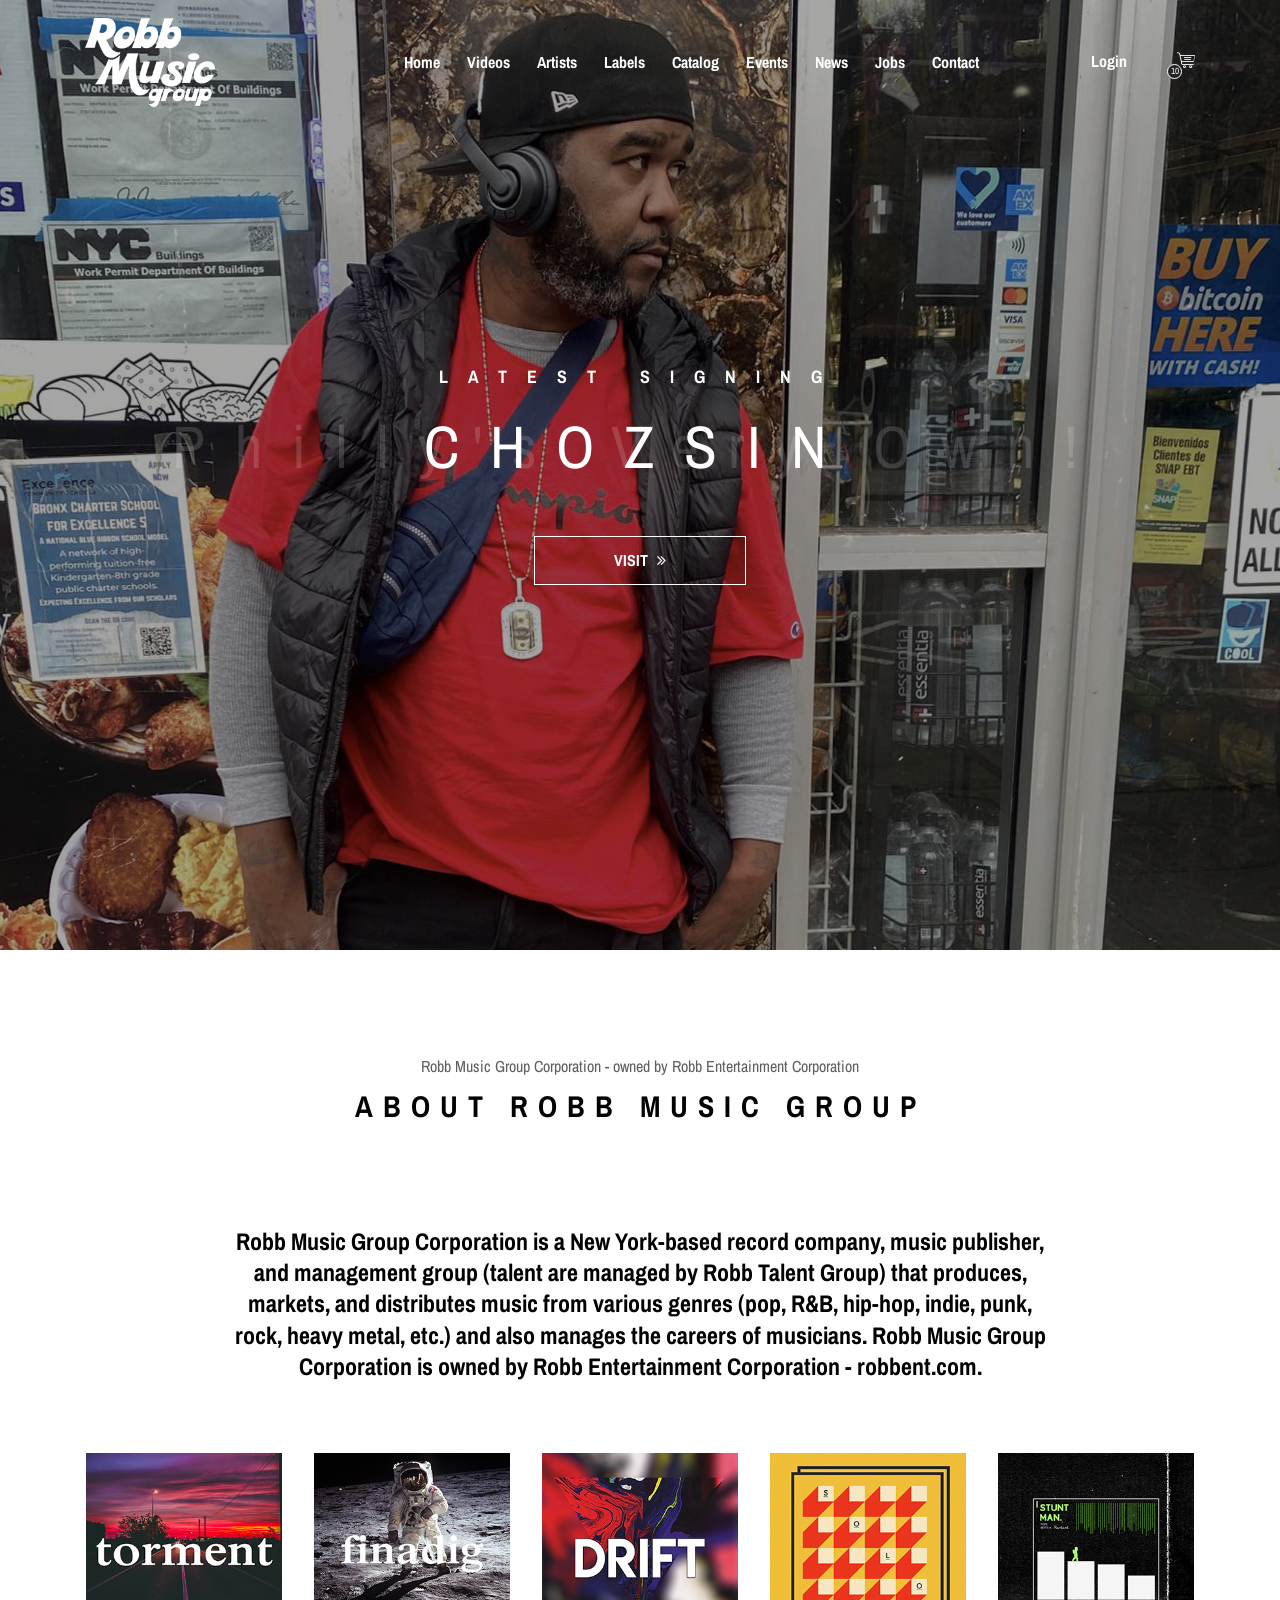
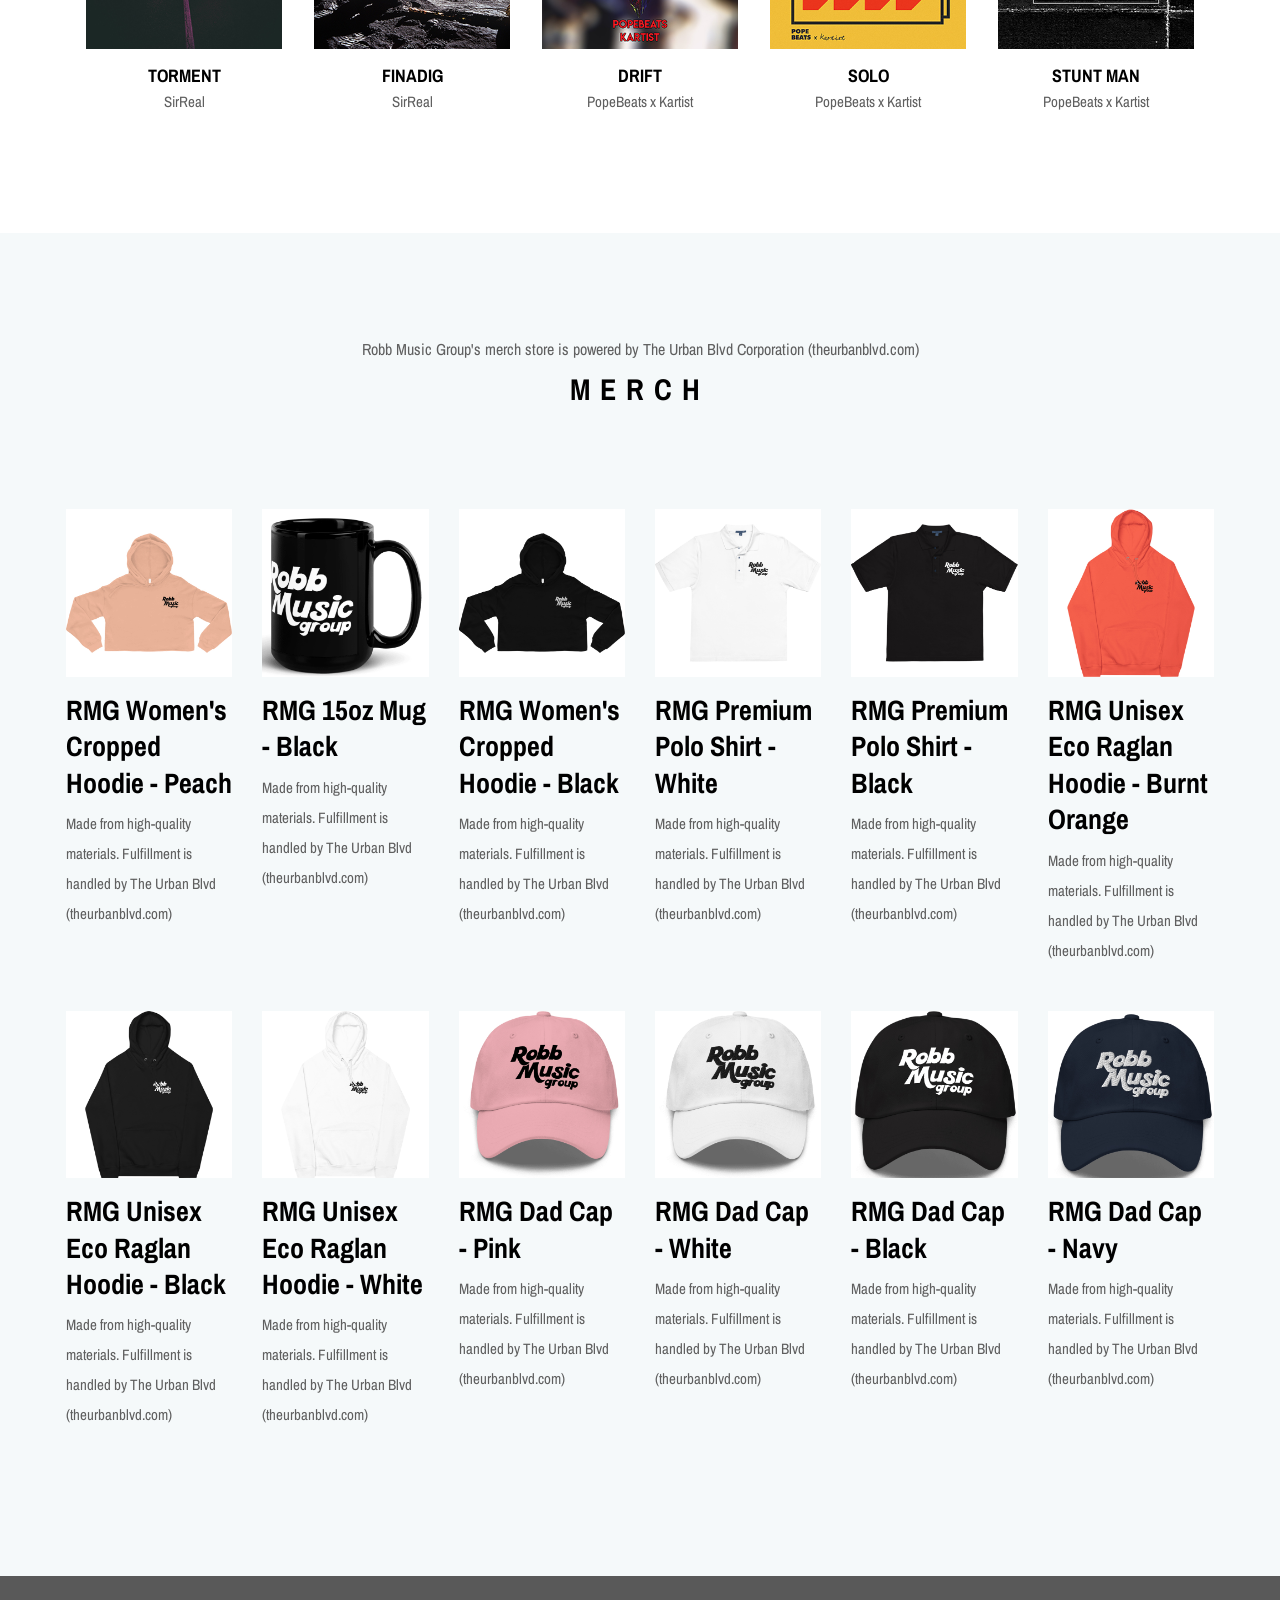
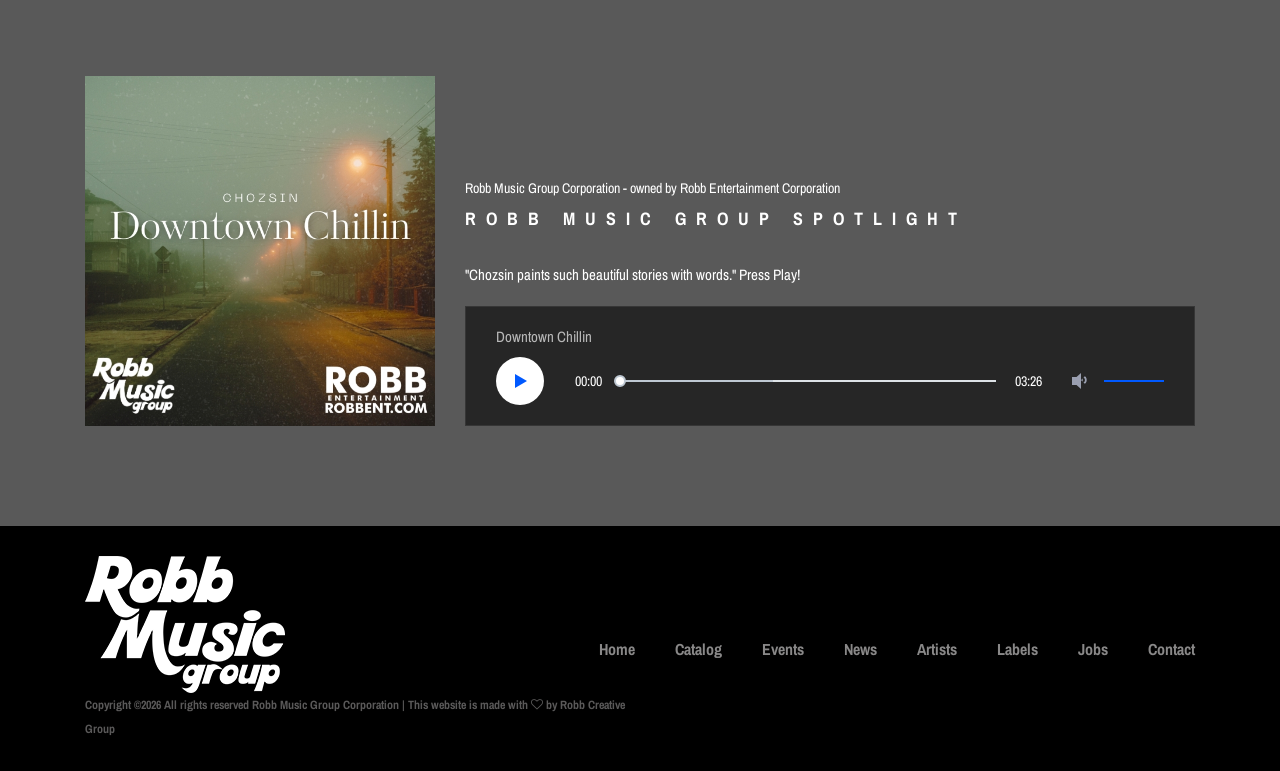
==== commit 26d6e46f: "Updated" ====
--- a/index.html
+++ b/index.html
@@ -112,7 +112,7 @@
                             <div class="hero-slides-content text-center">
                                 <h6 data-animation="fadeInUp" data-delay="100ms">Latest Signing</h6>
                                 <h2 data-animation="fadeInUp" data-delay="300ms">CHOZSIN<span>Philly's very own!</span></h2>
-                                <a data-animation="fadeInUp" data-delay="500ms" href="https://www.instagram.com/chozs1n/" class="btn oneMusic-btn mt-50">VISIT <i class="fa fa-angle-double-right"></i></a>
+                                <a data-animation="fadeInUp" data-delay="500ms" href="https://www.instagram.com/chozs1napp/" class="btn oneMusic-btn mt-50">VISIT <i class="fa fa-angle-double-right"></i></a>
                             </div>
                         </div>
                     </div>
